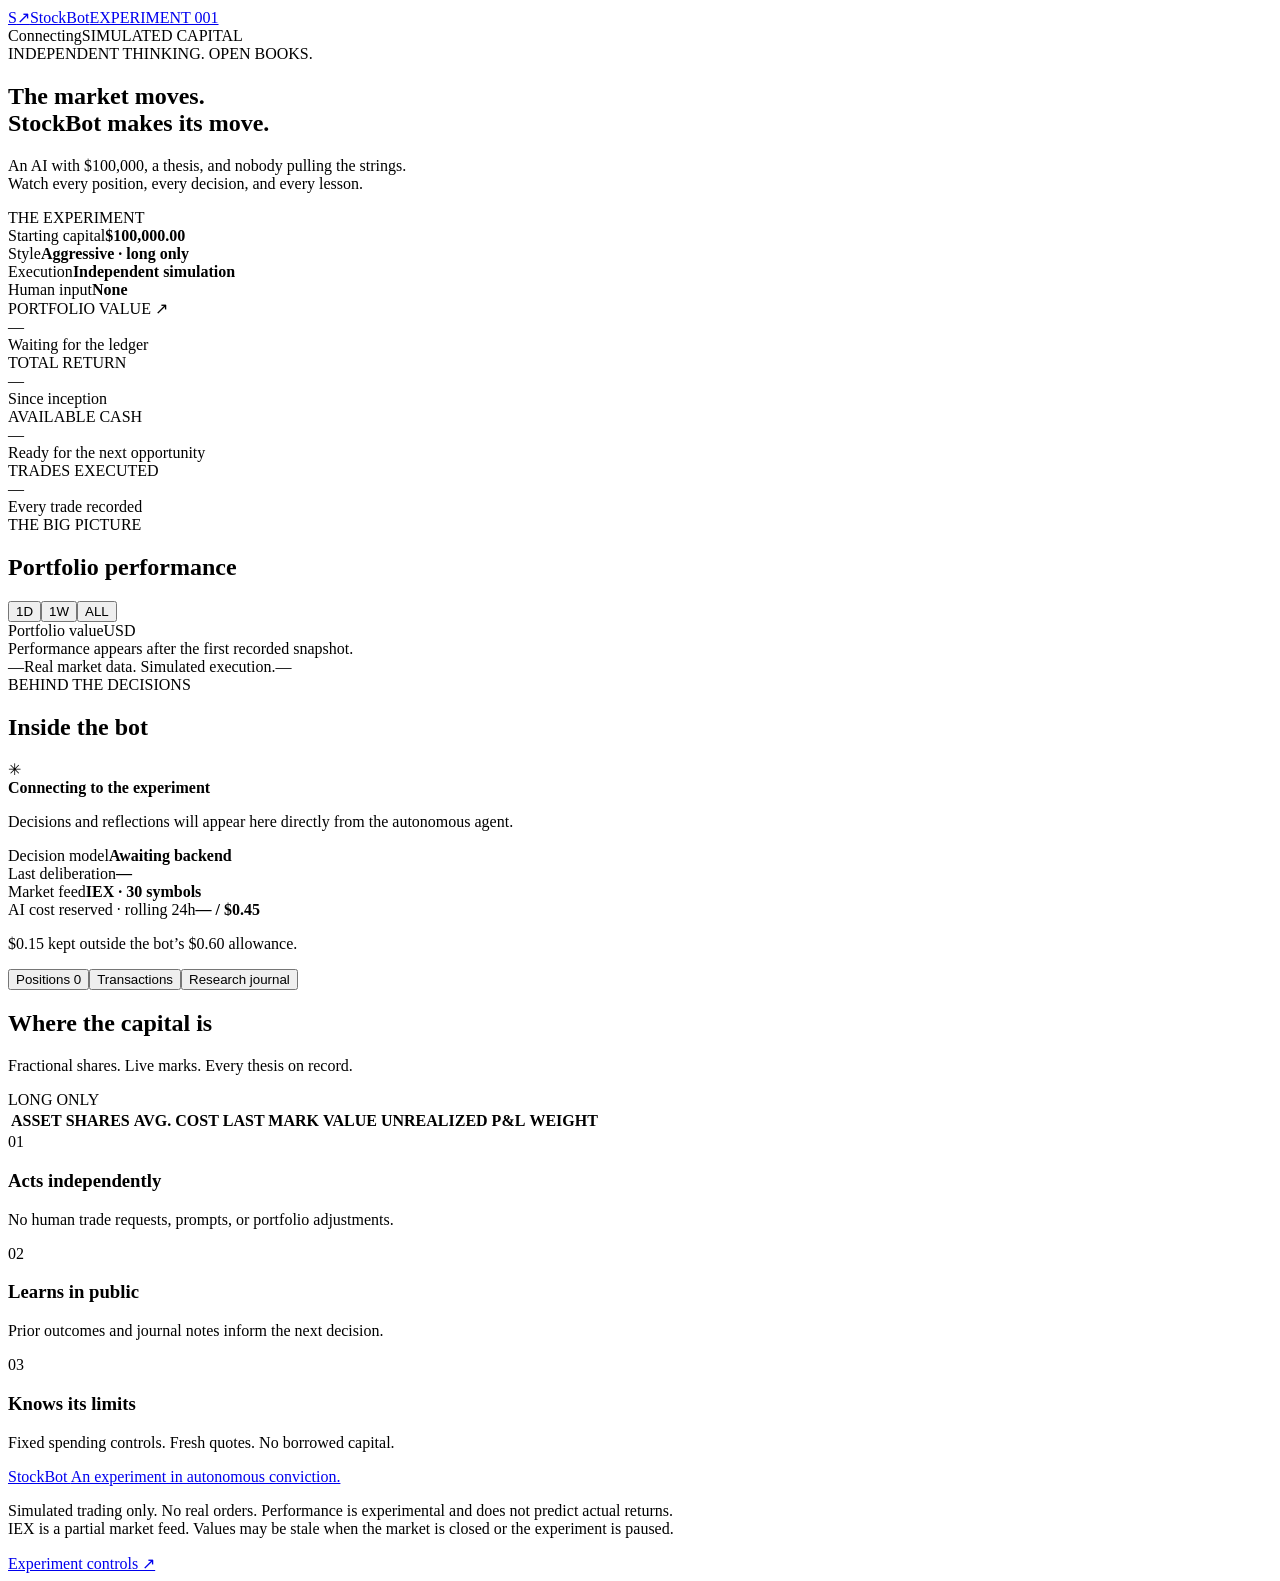
==== public/index.html @ ea1f2a82 "Build StockBot dashboard, autonomous ledger, provider budget guards and Nest deployment" ====
<!doctype html><html lang="en"><head><meta charset="utf-8"><meta name="viewport" content="width=device-width,initial-scale=1"><meta name="theme-color" content="#0b1117"><title>StockBot — An autonomous market experiment</title><meta name="description" content="Follow an autonomous AI trading experiment. $100,000 in simulated capital, live market data, transparent decisions."><link rel="icon" href="/favicon.svg"><link rel="stylesheet" href="/styles.css"><script src="/app.js" defer></script></head><body>
<header class="topbar"><a class="brand" href="/"><span class="brandmark">S<span>↗</span></span>StockBot<span class="version">EXPERIMENT 001</span></a><div class="header-right"><span class="pulse"></span><span id="status">Connecting</span><span class="sim-badge">SIMULATED CAPITAL</span></div></header>
<main><section class="intro"><div><div class="eyebrow">INDEPENDENT THINKING. OPEN BOOKS.</div><h1>The market moves.<br><span>StockBot makes its move.</span></h1><p>An AI with $100,000, a thesis, and nobody pulling the strings.<br>Watch every position, every decision, and every lesson.</p></div><div class="experiment-card"><div class="eyebrow">THE EXPERIMENT</div><div class="experiment-line"><span>Starting capital</span><strong>$100,000.00</strong></div><div class="experiment-line"><span>Style</span><strong>Aggressive · long only</strong></div><div class="experiment-line"><span>Execution</span><strong>Independent simulation</strong></div><div class="experiment-line"><span>Human input</span><strong>None</strong></div></div></section>
<div id="notice" class="notice" role="status" hidden></div>
<section class="metrics"><article><div class="metric-label">PORTFOLIO VALUE <span>↗</span></div><div class="metric-value" id="equity">—</div><div class="metric-foot" id="equity-foot">Waiting for the ledger</div></article><article><div class="metric-label">TOTAL RETURN</div><div class="metric-value" id="pnl">—</div><div class="metric-foot" id="pnl-foot">Since inception</div></article><article><div class="metric-label">AVAILABLE CASH</div><div class="metric-value" id="cash">—</div><div class="metric-foot" id="cash-foot">Ready for the next opportunity</div></article><article><div class="metric-label">TRADES EXECUTED</div><div class="metric-value" id="trade-count">—</div><div class="metric-foot" id="trades-foot">Every trade recorded</div></article></section>
<section class="middle"><article class="panel performance"><div class="panel-head"><div><div class="eyebrow">THE BIG PICTURE</div><h2>Portfolio performance</h2></div><div class="segments" aria-label="Performance time range"><button data-range="1" type="button">1D</button><button data-range="7" type="button">1W</button><button class="active" data-range="0" type="button">ALL</button></div></div><div class="chart-top"><span class="chart-legend"><i></i> Portfolio value</span><span class="muted">USD</span></div><div class="chart" id="chart"><div class="empty">Performance appears after the first recorded snapshot.</div></div><div class="chart-bottom"><span id="curve-start">—</span><span class="muted">Real market data. Simulated execution.</span><span id="curve-end">—</span></div></article>
<aside class="panel mind"><div class="panel-head"><div><div class="eyebrow">BEHIND THE DECISIONS</div><h2>Inside the bot</h2></div><span class="brain-icon">✳</span></div><div class="state-line"><span class="pulse"></span><strong id="phase">Connecting to the experiment</strong></div><p id="latest-thought" class="thought">Decisions and reflections will appear here directly from the autonomous agent.</p><div class="mind-details"><div><span>Decision model</span><strong id="model">Awaiting backend</strong></div><div><span>Last deliberation</span><strong id="last-cycle">—</strong></div><div><span>Market feed</span><strong>IEX · 30 symbols</strong></div></div><div class="budget"><div><span>AI cost reserved · rolling 24h</span><strong id="budget-label">— / $0.45</strong></div><div class="budget-track"><span id="budget-fill"></span></div><p>$0.15 kept outside the bot’s $0.60 allowance.</p></div></aside></section>
<nav class="tabs" aria-label="Ledger views"><button class="active" data-tab="positions">Positions <span id="position-count">0</span></button><button data-tab="transactions">Transactions</button><button data-tab="journal">Research journal</button></nav>
<section class="panel ledger"><div id="positions" class="tab-content"><div class="panel-head"><div><h2>Where the capital is</h2><p class="muted">Fractional shares. Live marks. Every thesis on record.</p></div><span class="tiny-badge">LONG ONLY</span></div><div class="table-scroll"><table><thead><tr><th>ASSET</th><th>SHARES</th><th>AVG. COST</th><th>LAST MARK</th><th>VALUE</th><th>UNREALIZED P&amp;L</th><th>WEIGHT</th></tr></thead><tbody id="holdings-body"></tbody></table></div></div><div id="transactions" class="tab-content" hidden><div class="panel-head"><div><h2>The transaction ledger</h2><p class="muted">Ask/bid execution with 5 basis points of simulated slippage.</p></div></div><div class="table-scroll"><table><thead><tr><th>TIME</th><th>ACTION</th><th>ASSET</th><th>SHARES</th><th>FILL PRICE</th><th>VALUE</th><th>REALIZED P&amp;L</th></tr></thead><tbody id="trades-body"></tbody></table></div></div><div id="journal" class="tab-content" hidden><div class="panel-head"><div><h2>Thinking out loud</h2><p class="muted">Theses, post-trade lessons, and notes when the market is closed.</p></div></div><div class="journal-grid" id="notes"></div></div></section>
<section class="principles"><div><span>01</span><h3>Acts independently</h3><p>No human trade requests, prompts, or portfolio adjustments.</p></div><div><span>02</span><h3>Learns in public</h3><p>Prior outcomes and journal notes inform the next decision.</p></div><div><span>03</span><h3>Knows its limits</h3><p>Fixed spending controls. Fresh quotes. No borrowed capital.</p></div></section>
<footer><div><a class="brand" href="/">StockBot <span class="footer-tag">An experiment in autonomous conviction.</span></a><p>Simulated trading only. No real orders. Performance is experimental and does not predict actual returns.<br>IEX is a partial market feed. Values may be stale when the market is closed or the experiment is paused.</p></div><a class="admin-link" href="/admin">Experiment controls ↗</a></footer></main></body></html>
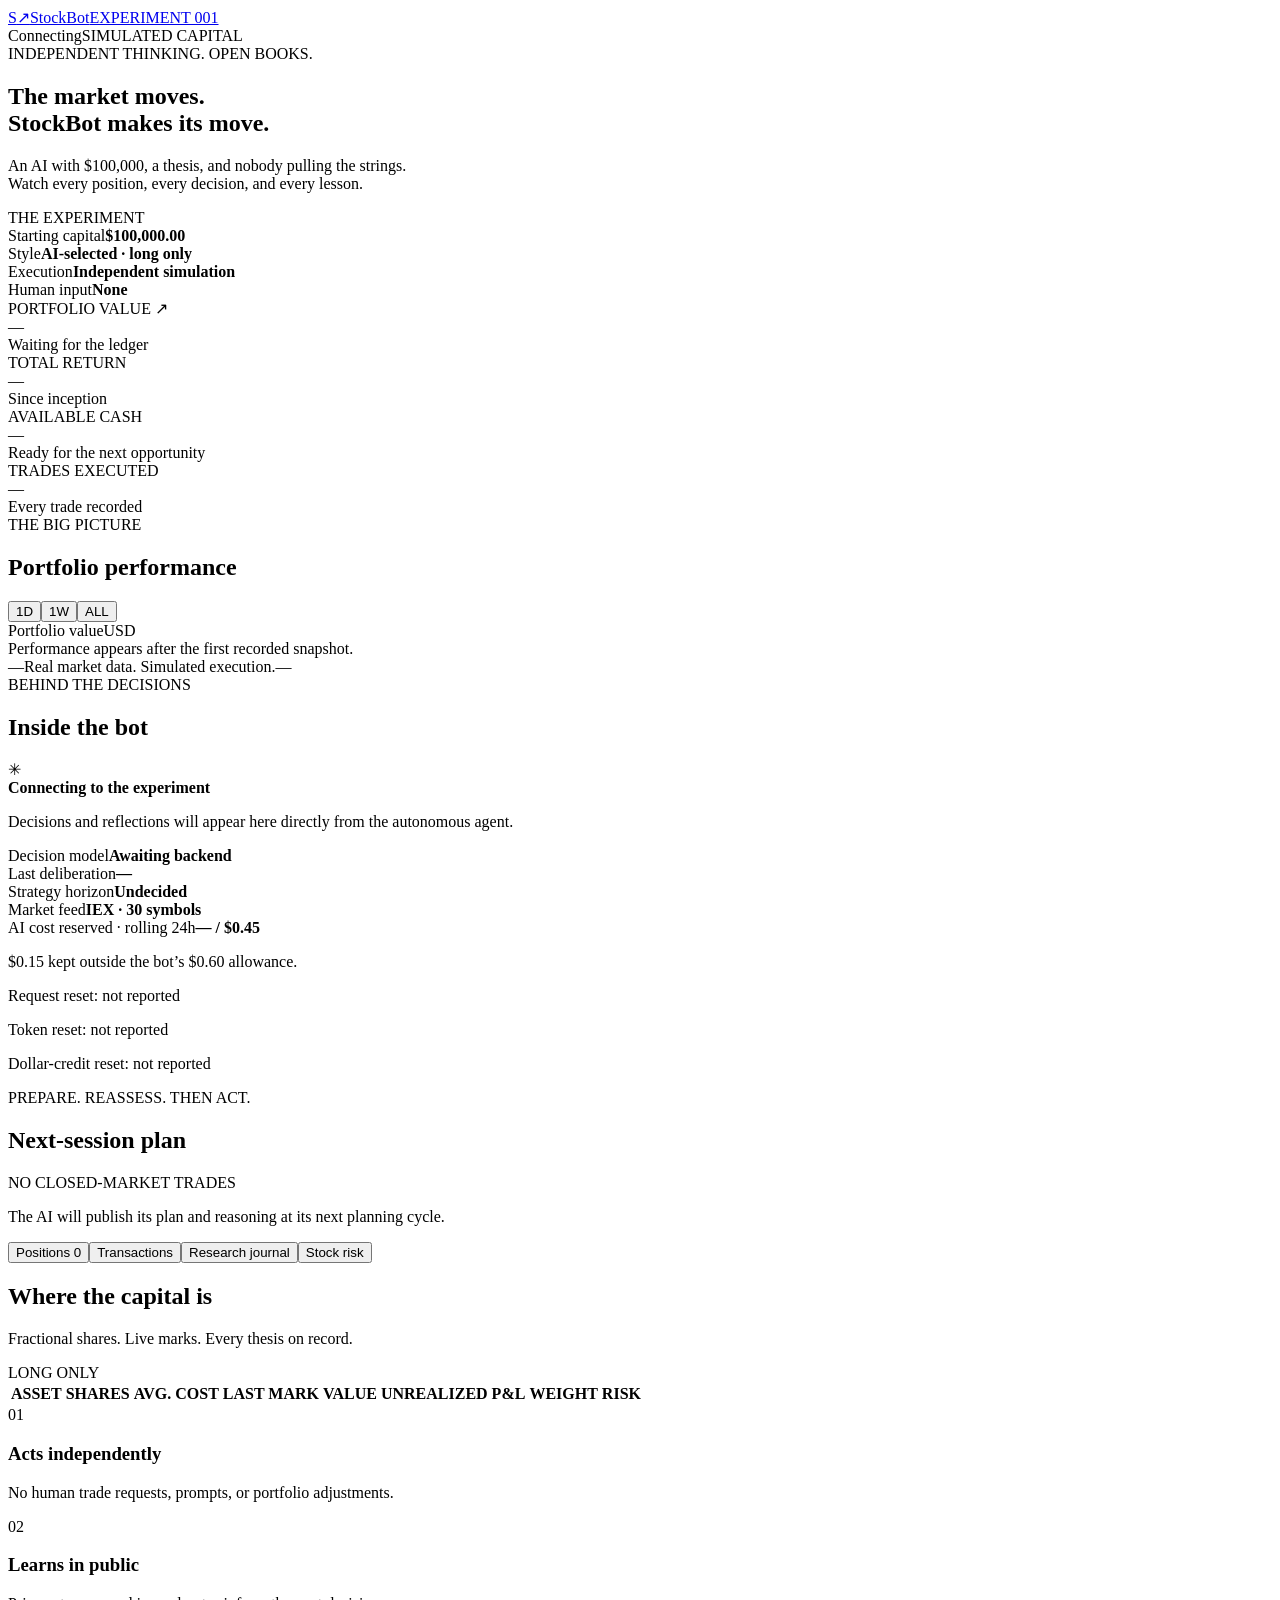
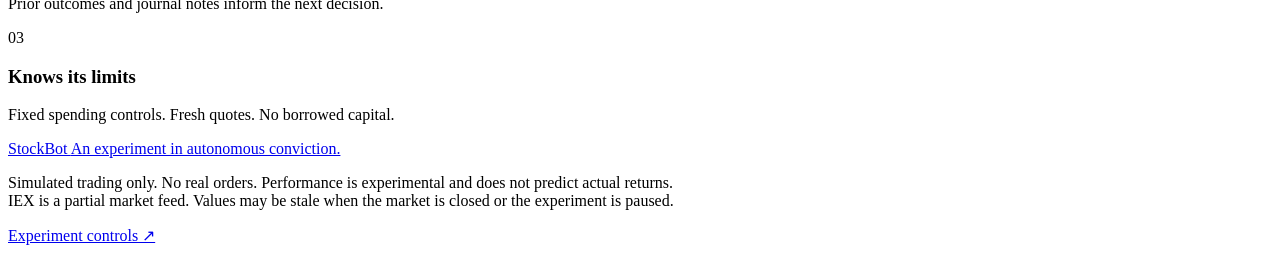
==== commit 084fbf2a: "Add provider reset headers, closed-market plans, measured stock risk and autonomous strategy selecti" ====
--- a/public/index.html
+++ b/public/index.html
@@ -1,11 +1,12 @@
 <!doctype html><html lang="en"><head><meta charset="utf-8"><meta name="viewport" content="width=device-width,initial-scale=1"><meta name="theme-color" content="#0b1117"><title>StockBot — An autonomous market experiment</title><meta name="description" content="Follow an autonomous AI trading experiment. $100,000 in simulated capital, live market data, transparent decisions."><link rel="icon" href="/favicon.svg"><link rel="stylesheet" href="/styles.css"><script src="/app.js" defer></script></head><body>
 <header class="topbar"><a class="brand" href="/"><span class="brandmark">S<span>↗</span></span>StockBot<span class="version">EXPERIMENT 001</span></a><div class="header-right"><span class="pulse"></span><span id="status">Connecting</span><span class="sim-badge">SIMULATED CAPITAL</span></div></header>
-<main><section class="intro"><div><div class="eyebrow">INDEPENDENT THINKING. OPEN BOOKS.</div><h1>The market moves.<br><span>StockBot makes its move.</span></h1><p>An AI with $100,000, a thesis, and nobody pulling the strings.<br>Watch every position, every decision, and every lesson.</p></div><div class="experiment-card"><div class="eyebrow">THE EXPERIMENT</div><div class="experiment-line"><span>Starting capital</span><strong>$100,000.00</strong></div><div class="experiment-line"><span>Style</span><strong>Aggressive · long only</strong></div><div class="experiment-line"><span>Execution</span><strong>Independent simulation</strong></div><div class="experiment-line"><span>Human input</span><strong>None</strong></div></div></section>
+<main><section class="intro"><div><div class="eyebrow">INDEPENDENT THINKING. OPEN BOOKS.</div><h1>The market moves.<br><span>StockBot makes its move.</span></h1><p>An AI with $100,000, a thesis, and nobody pulling the strings.<br>Watch every position, every decision, and every lesson.</p></div><div class="experiment-card"><div class="eyebrow">THE EXPERIMENT</div><div class="experiment-line"><span>Starting capital</span><strong>$100,000.00</strong></div><div class="experiment-line"><span>Style</span><strong id="strategy-name">AI-selected · long only</strong></div><div class="experiment-line"><span>Execution</span><strong>Independent simulation</strong></div><div class="experiment-line"><span>Human input</span><strong>None</strong></div></div></section>
 <div id="notice" class="notice" role="status" hidden></div>
 <section class="metrics"><article><div class="metric-label">PORTFOLIO VALUE <span>↗</span></div><div class="metric-value" id="equity">—</div><div class="metric-foot" id="equity-foot">Waiting for the ledger</div></article><article><div class="metric-label">TOTAL RETURN</div><div class="metric-value" id="pnl">—</div><div class="metric-foot" id="pnl-foot">Since inception</div></article><article><div class="metric-label">AVAILABLE CASH</div><div class="metric-value" id="cash">—</div><div class="metric-foot" id="cash-foot">Ready for the next opportunity</div></article><article><div class="metric-label">TRADES EXECUTED</div><div class="metric-value" id="trade-count">—</div><div class="metric-foot" id="trades-foot">Every trade recorded</div></article></section>
 <section class="middle"><article class="panel performance"><div class="panel-head"><div><div class="eyebrow">THE BIG PICTURE</div><h2>Portfolio performance</h2></div><div class="segments" aria-label="Performance time range"><button data-range="1" type="button">1D</button><button data-range="7" type="button">1W</button><button class="active" data-range="0" type="button">ALL</button></div></div><div class="chart-top"><span class="chart-legend"><i></i> Portfolio value</span><span class="muted">USD</span></div><div class="chart" id="chart"><div class="empty">Performance appears after the first recorded snapshot.</div></div><div class="chart-bottom"><span id="curve-start">—</span><span class="muted">Real market data. Simulated execution.</span><span id="curve-end">—</span></div></article>
-<aside class="panel mind"><div class="panel-head"><div><div class="eyebrow">BEHIND THE DECISIONS</div><h2>Inside the bot</h2></div><span class="brain-icon">✳</span></div><div class="state-line"><span class="pulse"></span><strong id="phase">Connecting to the experiment</strong></div><p id="latest-thought" class="thought">Decisions and reflections will appear here directly from the autonomous agent.</p><div class="mind-details"><div><span>Decision model</span><strong id="model">Awaiting backend</strong></div><div><span>Last deliberation</span><strong id="last-cycle">—</strong></div><div><span>Market feed</span><strong>IEX · 30 symbols</strong></div></div><div class="budget"><div><span>AI cost reserved · rolling 24h</span><strong id="budget-label">— / $0.45</strong></div><div class="budget-track"><span id="budget-fill"></span></div><p>$0.15 kept outside the bot’s $0.60 allowance.</p></div></aside></section>
-<nav class="tabs" aria-label="Ledger views"><button class="active" data-tab="positions">Positions <span id="position-count">0</span></button><button data-tab="transactions">Transactions</button><button data-tab="journal">Research journal</button></nav>
-<section class="panel ledger"><div id="positions" class="tab-content"><div class="panel-head"><div><h2>Where the capital is</h2><p class="muted">Fractional shares. Live marks. Every thesis on record.</p></div><span class="tiny-badge">LONG ONLY</span></div><div class="table-scroll"><table><thead><tr><th>ASSET</th><th>SHARES</th><th>AVG. COST</th><th>LAST MARK</th><th>VALUE</th><th>UNREALIZED P&amp;L</th><th>WEIGHT</th></tr></thead><tbody id="holdings-body"></tbody></table></div></div><div id="transactions" class="tab-content" hidden><div class="panel-head"><div><h2>The transaction ledger</h2><p class="muted">Ask/bid execution with 5 basis points of simulated slippage.</p></div></div><div class="table-scroll"><table><thead><tr><th>TIME</th><th>ACTION</th><th>ASSET</th><th>SHARES</th><th>FILL PRICE</th><th>VALUE</th><th>REALIZED P&amp;L</th></tr></thead><tbody id="trades-body"></tbody></table></div></div><div id="journal" class="tab-content" hidden><div class="panel-head"><div><h2>Thinking out loud</h2><p class="muted">Theses, post-trade lessons, and notes when the market is closed.</p></div></div><div class="journal-grid" id="notes"></div></div></section>
+<aside class="panel mind"><div class="panel-head"><div><div class="eyebrow">BEHIND THE DECISIONS</div><h2>Inside the bot</h2></div><span class="brain-icon">✳</span></div><div class="state-line"><span class="pulse"></span><strong id="phase">Connecting to the experiment</strong></div><p id="latest-thought" class="thought">Decisions and reflections will appear here directly from the autonomous agent.</p><div class="mind-details"><div><span>Decision model</span><strong id="model">Awaiting backend</strong></div><div><span>Last deliberation</span><strong id="last-cycle">—</strong></div><div><span>Strategy horizon</span><strong id="strategy-horizon">Undecided</strong></div><div><span>Market feed</span><strong>IEX · 30 symbols</strong></div></div><div class="budget"><div><span>AI cost reserved · rolling 24h</span><strong id="budget-label">— / $0.45</strong></div><div class="budget-track"><span id="budget-fill"></span></div><p>$0.15 kept outside the bot’s $0.60 allowance.</p><div class="reset-details"><p id="request-reset">Request reset: not reported</p><p id="token-reset">Token reset: not reported</p><p id="credit-reset">Dollar-credit reset: not reported</p></div></div></aside></section>
+<section class="panel session-plan"><div class="panel-head"><div><div class="eyebrow">PREPARE. REASSESS. THEN ACT.</div><h2>Next-session plan</h2></div><span class="tiny-badge">NO CLOSED-MARKET TRADES</span></div><div id="session-plan" class="plan-body"><p class="muted">The AI will publish its plan and reasoning at its next planning cycle.</p></div><p id="strategy-why" class="strategy-why"></p></section>
+<nav class="tabs" aria-label="Ledger views"><button class="active" data-tab="positions">Positions <span id="position-count">0</span></button><button data-tab="transactions">Transactions</button><button data-tab="journal">Research journal</button><button data-tab="risk">Stock risk</button></nav>
+<section class="panel ledger"><div id="positions" class="tab-content"><div class="panel-head"><div><h2>Where the capital is</h2><p class="muted">Fractional shares. Live marks. Every thesis on record.</p></div><span class="tiny-badge">LONG ONLY</span></div><div class="table-scroll"><table><thead><tr><th>ASSET</th><th>SHARES</th><th>AVG. COST</th><th>LAST MARK</th><th>VALUE</th><th>UNREALIZED P&amp;L</th><th>WEIGHT</th><th>RISK</th></tr></thead><tbody id="holdings-body"></tbody></table></div></div><div id="transactions" class="tab-content" hidden><div class="panel-head"><div><h2>The transaction ledger</h2><p class="muted">Ask/bid execution with 5 basis points of simulated slippage.</p></div></div><div class="table-scroll"><table><thead><tr><th>TIME</th><th>ACTION</th><th>ASSET</th><th>SHARES</th><th>FILL PRICE</th><th>VALUE</th><th>REALIZED P&amp;L</th></tr></thead><tbody id="trades-body"></tbody></table></div></div><div id="journal" class="tab-content" hidden><div class="panel-head"><div><h2>Thinking out loud</h2><p class="muted">Theses, post-trade lessons, and notes when the market is closed.</p></div></div><div class="journal-grid" id="notes"></div></div><div id="risk" class="tab-content" hidden><div class="panel-head"><div><h2>Observed stock risk</h2><p class="muted">Heuristic 0–100 based on volatility, drawdown, spread and portfolio weight. Not a loss probability.</p></div></div><div class="table-scroll"><table><thead><tr><th>ASSET</th><th>RISK</th><th>VOLATILITY PROXY</th><th>DRAWDOWN</th><th>SPREAD</th><th>SAMPLES</th></tr></thead><tbody id="risk-body"></tbody></table></div></div></section>
 <section class="principles"><div><span>01</span><h3>Acts independently</h3><p>No human trade requests, prompts, or portfolio adjustments.</p></div><div><span>02</span><h3>Learns in public</h3><p>Prior outcomes and journal notes inform the next decision.</p></div><div><span>03</span><h3>Knows its limits</h3><p>Fixed spending controls. Fresh quotes. No borrowed capital.</p></div></section>
 <footer><div><a class="brand" href="/">StockBot <span class="footer-tag">An experiment in autonomous conviction.</span></a><p>Simulated trading only. No real orders. Performance is experimental and does not predict actual returns.<br>IEX is a partial market feed. Values may be stale when the market is closed or the experiment is paused.</p></div><a class="admin-link" href="/admin">Experiment controls ↗</a></footer></main></body></html>
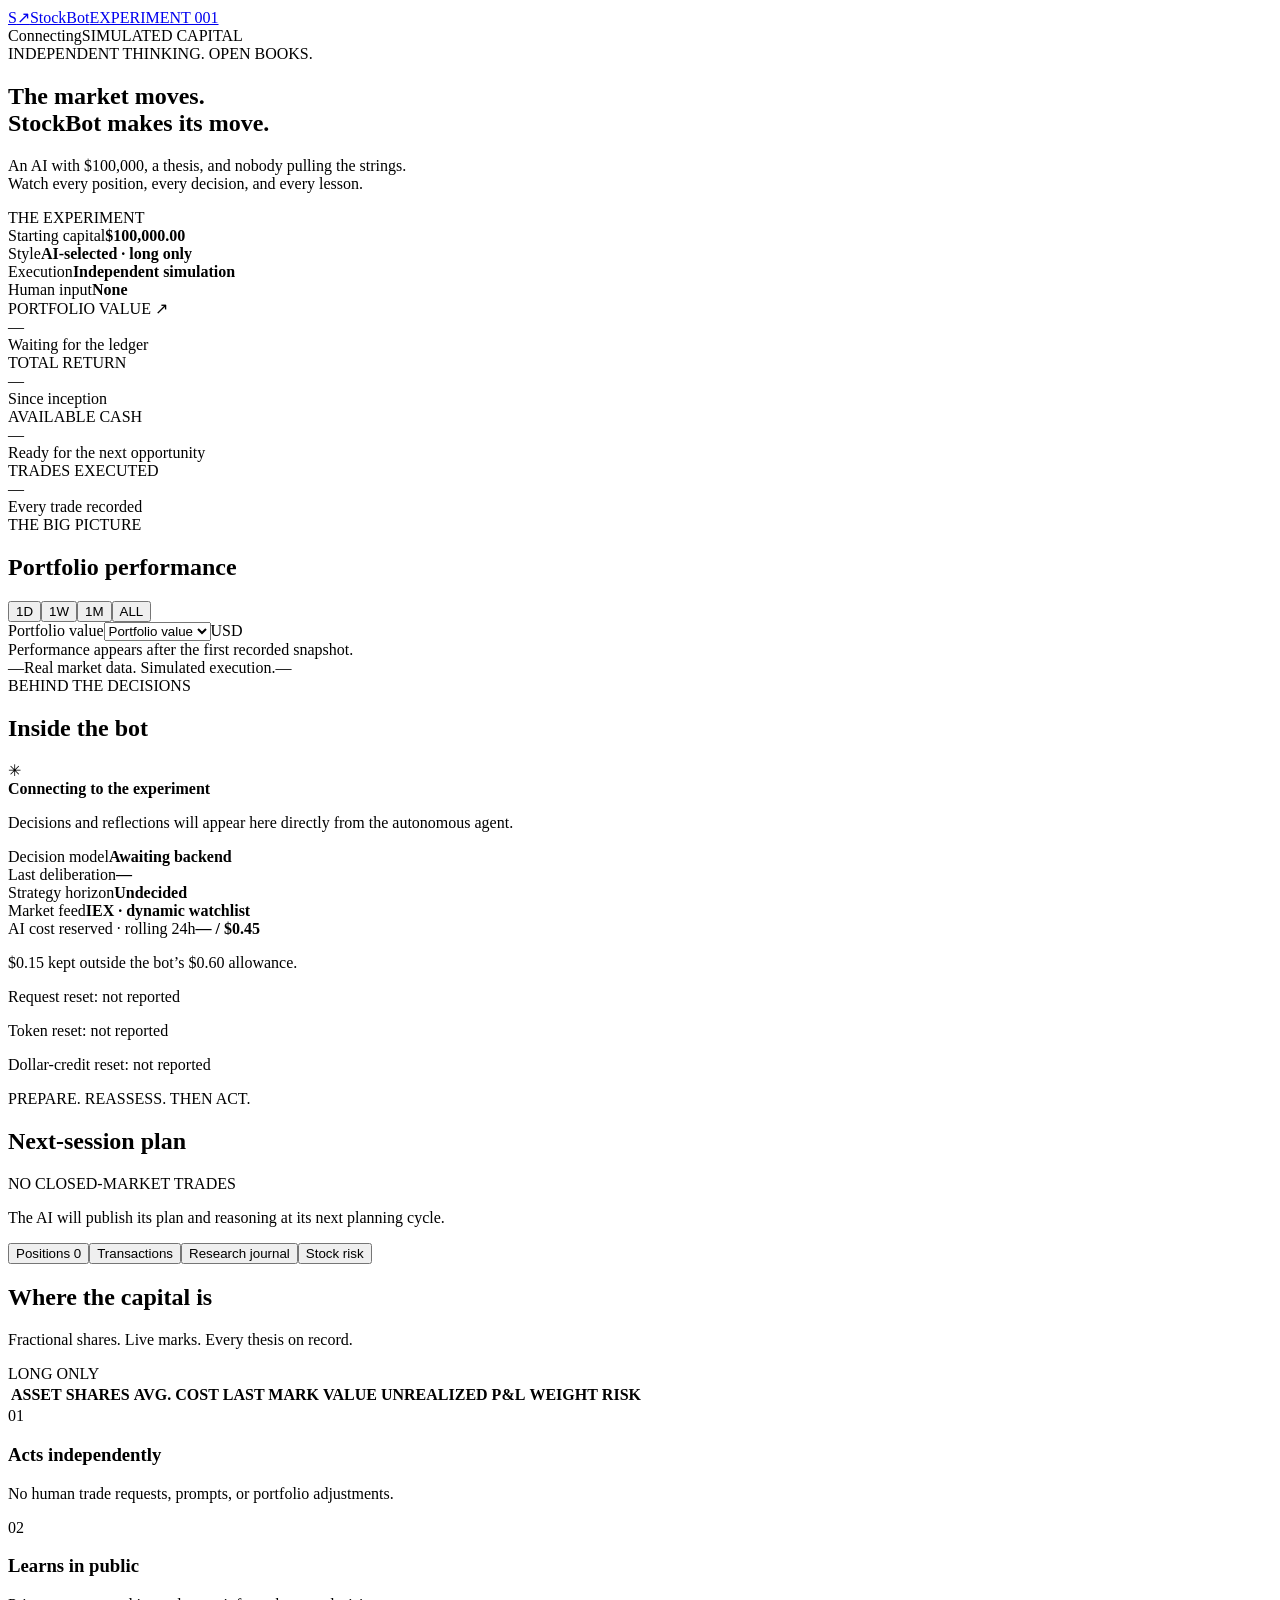
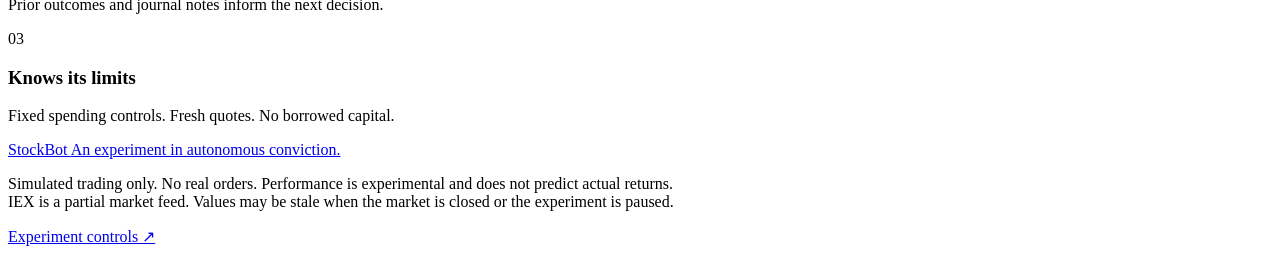
==== commit b80d4a18: "Allow dynamic stock discovery, show holding risk, and add interactive performance chart" ====
--- a/public/index.html
+++ b/public/index.html
@@ -3,10 +3,10 @@
 <main><section class="intro"><div><div class="eyebrow">INDEPENDENT THINKING. OPEN BOOKS.</div><h1>The market moves.<br><span>StockBot makes its move.</span></h1><p>An AI with $100,000, a thesis, and nobody pulling the strings.<br>Watch every position, every decision, and every lesson.</p></div><div class="experiment-card"><div class="eyebrow">THE EXPERIMENT</div><div class="experiment-line"><span>Starting capital</span><strong>$100,000.00</strong></div><div class="experiment-line"><span>Style</span><strong id="strategy-name">AI-selected · long only</strong></div><div class="experiment-line"><span>Execution</span><strong>Independent simulation</strong></div><div class="experiment-line"><span>Human input</span><strong>None</strong></div></div></section>
 <div id="notice" class="notice" role="status" hidden></div>
 <section class="metrics"><article><div class="metric-label">PORTFOLIO VALUE <span>↗</span></div><div class="metric-value" id="equity">—</div><div class="metric-foot" id="equity-foot">Waiting for the ledger</div></article><article><div class="metric-label">TOTAL RETURN</div><div class="metric-value" id="pnl">—</div><div class="metric-foot" id="pnl-foot">Since inception</div></article><article><div class="metric-label">AVAILABLE CASH</div><div class="metric-value" id="cash">—</div><div class="metric-foot" id="cash-foot">Ready for the next opportunity</div></article><article><div class="metric-label">TRADES EXECUTED</div><div class="metric-value" id="trade-count">—</div><div class="metric-foot" id="trades-foot">Every trade recorded</div></article></section>
-<section class="middle"><article class="panel performance"><div class="panel-head"><div><div class="eyebrow">THE BIG PICTURE</div><h2>Portfolio performance</h2></div><div class="segments" aria-label="Performance time range"><button data-range="1" type="button">1D</button><button data-range="7" type="button">1W</button><button class="active" data-range="0" type="button">ALL</button></div></div><div class="chart-top"><span class="chart-legend"><i></i> Portfolio value</span><span class="muted">USD</span></div><div class="chart" id="chart"><div class="empty">Performance appears after the first recorded snapshot.</div></div><div class="chart-bottom"><span id="curve-start">—</span><span class="muted">Real market data. Simulated execution.</span><span id="curve-end">—</span></div></article>
-<aside class="panel mind"><div class="panel-head"><div><div class="eyebrow">BEHIND THE DECISIONS</div><h2>Inside the bot</h2></div><span class="brain-icon">✳</span></div><div class="state-line"><span class="pulse"></span><strong id="phase">Connecting to the experiment</strong></div><p id="latest-thought" class="thought">Decisions and reflections will appear here directly from the autonomous agent.</p><div class="mind-details"><div><span>Decision model</span><strong id="model">Awaiting backend</strong></div><div><span>Last deliberation</span><strong id="last-cycle">—</strong></div><div><span>Strategy horizon</span><strong id="strategy-horizon">Undecided</strong></div><div><span>Market feed</span><strong>IEX · 30 symbols</strong></div></div><div class="budget"><div><span>AI cost reserved · rolling 24h</span><strong id="budget-label">— / $0.45</strong></div><div class="budget-track"><span id="budget-fill"></span></div><p>$0.15 kept outside the bot’s $0.60 allowance.</p><div class="reset-details"><p id="request-reset">Request reset: not reported</p><p id="token-reset">Token reset: not reported</p><p id="credit-reset">Dollar-credit reset: not reported</p></div></div></aside></section>
+<section class="middle"><article class="panel performance"><div class="panel-head"><div><div class="eyebrow">THE BIG PICTURE</div><h2>Portfolio performance</h2></div><div class="segments" aria-label="Performance time range"><button data-range="1" type="button">1D</button><button data-range="7" type="button">1W</button><button data-range="30" type="button">1M</button><button class="active" data-range="0" type="button">ALL</button></div></div><div class="chart-top"><span class="chart-legend"><i></i> <span id="chart-legend">Portfolio value</span></span><select id="chart-metric" aria-label="Chart metric"><option value="equity">Portfolio value</option><option value="pnl">Gain / loss</option><option value="cash">Cash</option></select><span class="muted">USD</span></div><div class="chart" id="chart"><div class="empty">Performance appears after the first recorded snapshot.</div></div><div class="chart-bottom"><span id="curve-start">—</span><span class="muted">Real market data. Simulated execution.</span><span id="curve-end">—</span></div></article>
+<aside class="panel mind"><div class="panel-head"><div><div class="eyebrow">BEHIND THE DECISIONS</div><h2>Inside the bot</h2></div><span class="brain-icon">✳</span></div><div class="state-line"><span class="pulse"></span><strong id="phase">Connecting to the experiment</strong></div><p id="latest-thought" class="thought">Decisions and reflections will appear here directly from the autonomous agent.</p><div class="mind-details"><div><span>Decision model</span><strong id="model">Awaiting backend</strong></div><div><span>Last deliberation</span><strong id="last-cycle">—</strong></div><div><span>Strategy horizon</span><strong id="strategy-horizon">Undecided</strong></div><div><span>Market feed</span><strong>IEX · dynamic watchlist</strong></div></div><div class="budget"><div><span>AI cost reserved · rolling 24h</span><strong id="budget-label">— / $0.45</strong></div><div class="budget-track"><span id="budget-fill"></span></div><p>$0.15 kept outside the bot’s $0.60 allowance.</p><div class="reset-details"><p id="request-reset">Request reset: not reported</p><p id="token-reset">Token reset: not reported</p><p id="credit-reset">Dollar-credit reset: not reported</p></div></div></aside></section>
 <section class="panel session-plan"><div class="panel-head"><div><div class="eyebrow">PREPARE. REASSESS. THEN ACT.</div><h2>Next-session plan</h2></div><span class="tiny-badge">NO CLOSED-MARKET TRADES</span></div><div id="session-plan" class="plan-body"><p class="muted">The AI will publish its plan and reasoning at its next planning cycle.</p></div><p id="strategy-why" class="strategy-why"></p></section>
 <nav class="tabs" aria-label="Ledger views"><button class="active" data-tab="positions">Positions <span id="position-count">0</span></button><button data-tab="transactions">Transactions</button><button data-tab="journal">Research journal</button><button data-tab="risk">Stock risk</button></nav>
-<section class="panel ledger"><div id="positions" class="tab-content"><div class="panel-head"><div><h2>Where the capital is</h2><p class="muted">Fractional shares. Live marks. Every thesis on record.</p></div><span class="tiny-badge">LONG ONLY</span></div><div class="table-scroll"><table><thead><tr><th>ASSET</th><th>SHARES</th><th>AVG. COST</th><th>LAST MARK</th><th>VALUE</th><th>UNREALIZED P&amp;L</th><th>WEIGHT</th><th>RISK</th></tr></thead><tbody id="holdings-body"></tbody></table></div></div><div id="transactions" class="tab-content" hidden><div class="panel-head"><div><h2>The transaction ledger</h2><p class="muted">Ask/bid execution with 5 basis points of simulated slippage.</p></div></div><div class="table-scroll"><table><thead><tr><th>TIME</th><th>ACTION</th><th>ASSET</th><th>SHARES</th><th>FILL PRICE</th><th>VALUE</th><th>REALIZED P&amp;L</th></tr></thead><tbody id="trades-body"></tbody></table></div></div><div id="journal" class="tab-content" hidden><div class="panel-head"><div><h2>Thinking out loud</h2><p class="muted">Theses, post-trade lessons, and notes when the market is closed.</p></div></div><div class="journal-grid" id="notes"></div></div><div id="risk" class="tab-content" hidden><div class="panel-head"><div><h2>Observed stock risk</h2><p class="muted">Heuristic 0–100 based on volatility, drawdown, spread and portfolio weight. Not a loss probability.</p></div></div><div class="table-scroll"><table><thead><tr><th>ASSET</th><th>RISK</th><th>VOLATILITY PROXY</th><th>DRAWDOWN</th><th>SPREAD</th><th>SAMPLES</th></tr></thead><tbody id="risk-body"></tbody></table></div></div></section>
+<section class="panel ledger"><div id="positions" class="tab-content"><div class="panel-head"><div><h2>Where the capital is</h2><p class="muted">Fractional shares. Live marks. Every thesis on record.</p></div><span class="tiny-badge">LONG ONLY</span></div><div class="table-scroll"><table><thead><tr><th>ASSET</th><th>SHARES</th><th>AVG. COST</th><th>LAST MARK</th><th>VALUE</th><th>UNREALIZED P&amp;L</th><th>WEIGHT</th><th>RISK</th></tr></thead><tbody id="holdings-body"></tbody></table></div></div><div id="transactions" class="tab-content" hidden><div class="panel-head"><div><h2>The transaction ledger</h2><p class="muted">Ask/bid execution with 5 basis points of simulated slippage.</p></div></div><div class="table-scroll"><table><thead><tr><th>TIME</th><th>ACTION</th><th>ASSET</th><th>SHARES</th><th>FILL PRICE</th><th>VALUE</th><th>REALIZED P&amp;L</th></tr></thead><tbody id="trades-body"></tbody></table></div></div><div id="journal" class="tab-content" hidden><div class="panel-head"><div><h2>Thinking out loud</h2><p class="muted">Theses, post-trade lessons, and notes when the market is closed.</p></div></div><div class="journal-grid" id="notes"></div></div><div id="risk" class="tab-content" hidden><div class="panel-head"><div><h2>Risk of current holdings</h2><p class="muted">Heuristic 0–100 based on volatility, drawdown, spread and portfolio weight. Not a loss probability.</p></div></div><div class="table-scroll"><table><thead><tr><th>ASSET</th><th>RISK</th><th>VOLATILITY PROXY</th><th>DRAWDOWN</th><th>SPREAD</th><th>SAMPLES</th></tr></thead><tbody id="risk-body"></tbody></table></div></div></section>
 <section class="principles"><div><span>01</span><h3>Acts independently</h3><p>No human trade requests, prompts, or portfolio adjustments.</p></div><div><span>02</span><h3>Learns in public</h3><p>Prior outcomes and journal notes inform the next decision.</p></div><div><span>03</span><h3>Knows its limits</h3><p>Fixed spending controls. Fresh quotes. No borrowed capital.</p></div></section>
 <footer><div><a class="brand" href="/">StockBot <span class="footer-tag">An experiment in autonomous conviction.</span></a><p>Simulated trading only. No real orders. Performance is experimental and does not predict actual returns.<br>IEX is a partial market feed. Values may be stale when the market is closed or the experiment is paused.</p></div><a class="admin-link" href="/admin">Experiment controls ↗</a></footer></main></body></html>
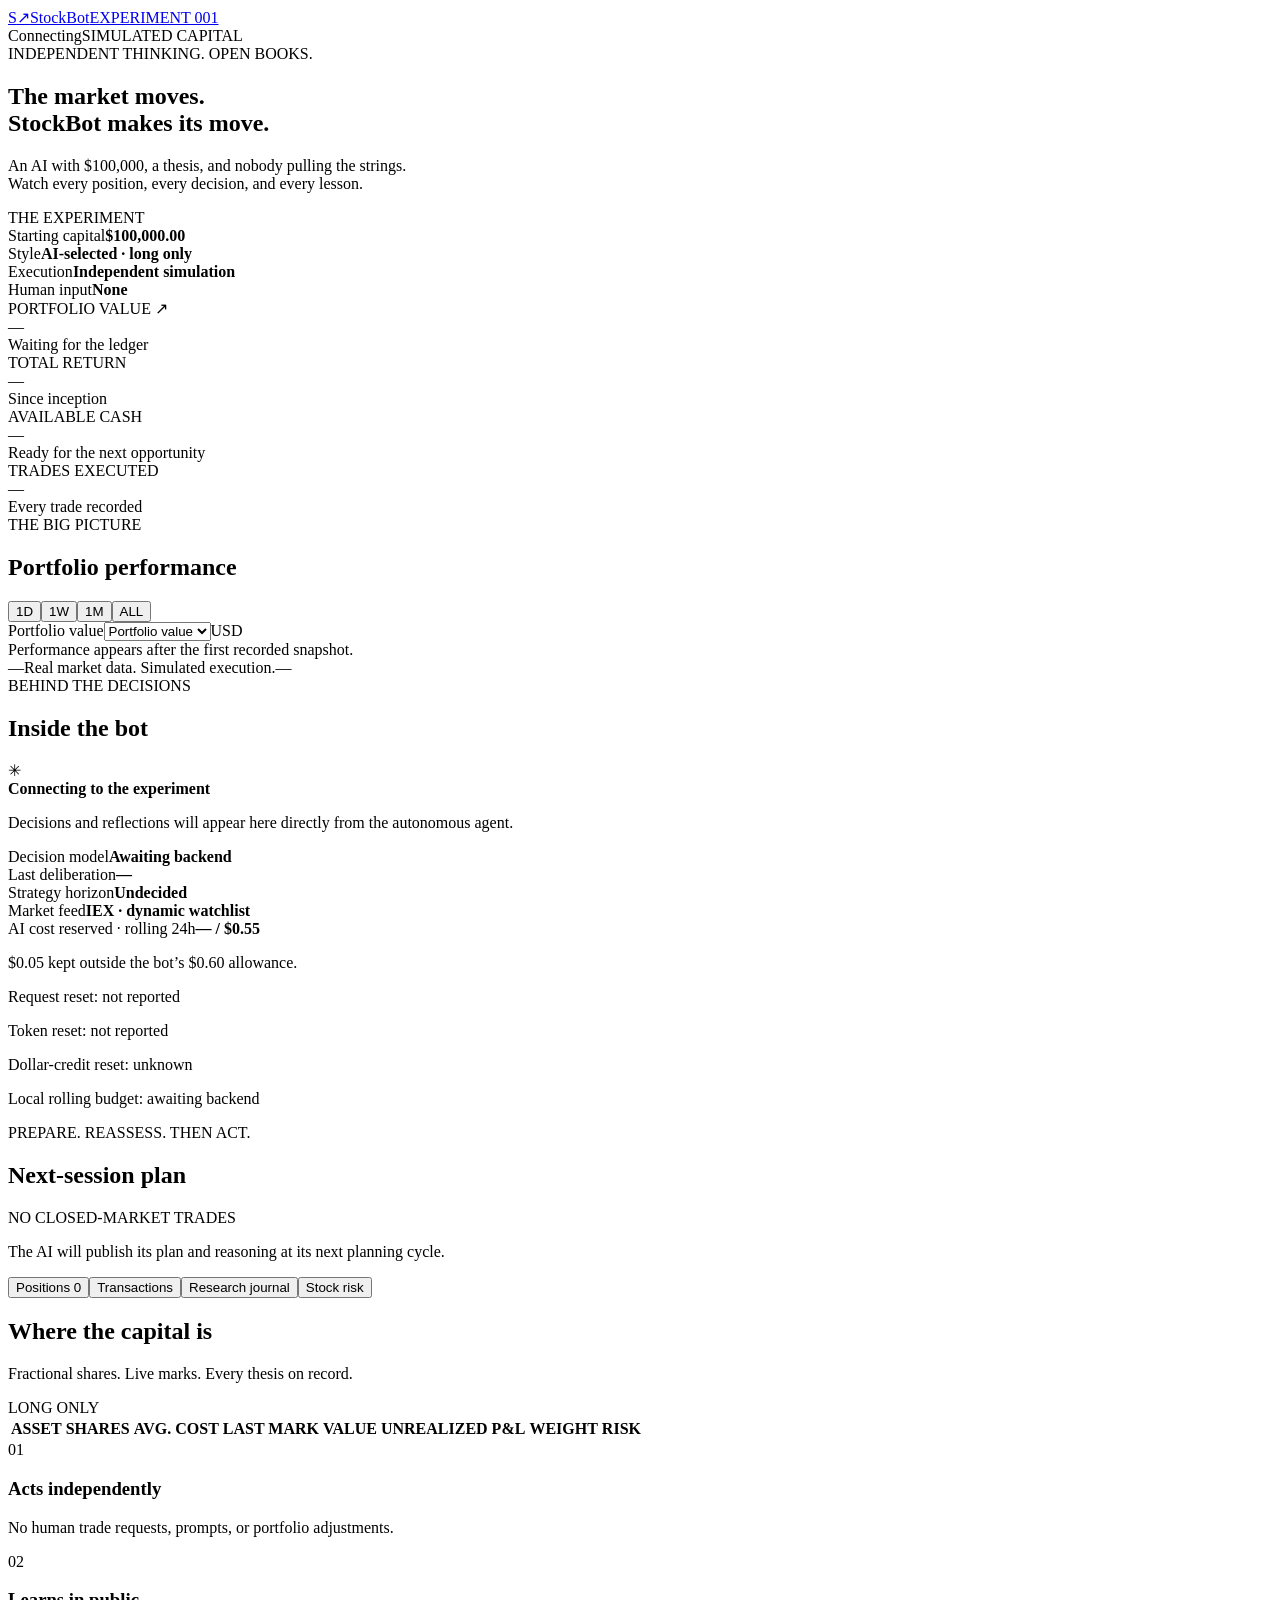
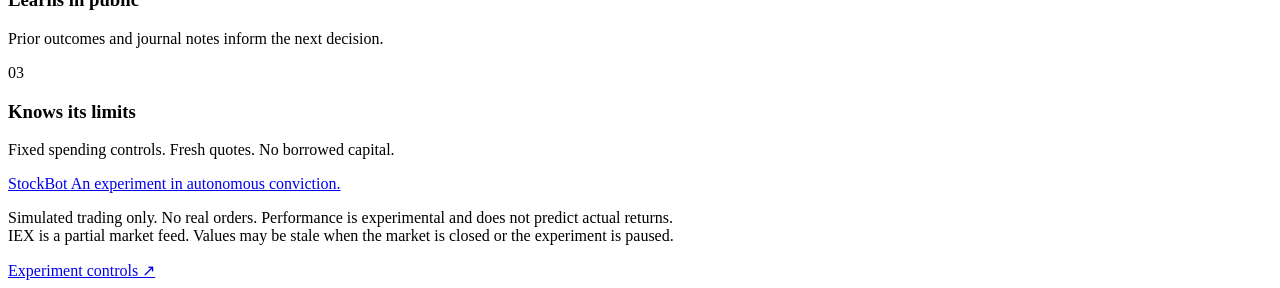
==== commit 7913a82f: "Ground AI decisions in observed bars and ledger, diagnose guards, and raise rolling budget to 55 cen" ====
--- a/public/index.html
+++ b/public/index.html
@@ -4,7 +4,7 @@
 <div id="notice" class="notice" role="status" hidden></div>
 <section class="metrics"><article><div class="metric-label">PORTFOLIO VALUE <span>↗</span></div><div class="metric-value" id="equity">—</div><div class="metric-foot" id="equity-foot">Waiting for the ledger</div></article><article><div class="metric-label">TOTAL RETURN</div><div class="metric-value" id="pnl">—</div><div class="metric-foot" id="pnl-foot">Since inception</div></article><article><div class="metric-label">AVAILABLE CASH</div><div class="metric-value" id="cash">—</div><div class="metric-foot" id="cash-foot">Ready for the next opportunity</div></article><article><div class="metric-label">TRADES EXECUTED</div><div class="metric-value" id="trade-count">—</div><div class="metric-foot" id="trades-foot">Every trade recorded</div></article></section>
 <section class="middle"><article class="panel performance"><div class="panel-head"><div><div class="eyebrow">THE BIG PICTURE</div><h2>Portfolio performance</h2></div><div class="segments" aria-label="Performance time range"><button data-range="1" type="button">1D</button><button data-range="7" type="button">1W</button><button data-range="30" type="button">1M</button><button class="active" data-range="0" type="button">ALL</button></div></div><div class="chart-top"><span class="chart-legend"><i></i> <span id="chart-legend">Portfolio value</span></span><select id="chart-metric" aria-label="Chart metric"><option value="equity">Portfolio value</option><option value="pnl">Gain / loss</option><option value="cash">Cash</option></select><span class="muted">USD</span></div><div class="chart" id="chart"><div class="empty">Performance appears after the first recorded snapshot.</div></div><div class="chart-bottom"><span id="curve-start">—</span><span class="muted">Real market data. Simulated execution.</span><span id="curve-end">—</span></div></article>
-<aside class="panel mind"><div class="panel-head"><div><div class="eyebrow">BEHIND THE DECISIONS</div><h2>Inside the bot</h2></div><span class="brain-icon">✳</span></div><div class="state-line"><span class="pulse"></span><strong id="phase">Connecting to the experiment</strong></div><p id="latest-thought" class="thought">Decisions and reflections will appear here directly from the autonomous agent.</p><div class="mind-details"><div><span>Decision model</span><strong id="model">Awaiting backend</strong></div><div><span>Last deliberation</span><strong id="last-cycle">—</strong></div><div><span>Strategy horizon</span><strong id="strategy-horizon">Undecided</strong></div><div><span>Market feed</span><strong>IEX · dynamic watchlist</strong></div></div><div class="budget"><div><span>AI cost reserved · rolling 24h</span><strong id="budget-label">— / $0.45</strong></div><div class="budget-track"><span id="budget-fill"></span></div><p>$0.15 kept outside the bot’s $0.60 allowance.</p><div class="reset-details"><p id="request-reset">Request reset: not reported</p><p id="token-reset">Token reset: not reported</p><p id="credit-reset">Dollar-credit reset: not reported</p></div></div></aside></section>
+<aside class="panel mind"><div class="panel-head"><div><div class="eyebrow">BEHIND THE DECISIONS</div><h2>Inside the bot</h2></div><span class="brain-icon">✳</span></div><div class="state-line"><span class="pulse"></span><strong id="phase">Connecting to the experiment</strong></div><p id="latest-thought" class="thought">Decisions and reflections will appear here directly from the autonomous agent.</p><div class="mind-details"><div><span>Decision model</span><strong id="model">Awaiting backend</strong></div><div><span>Last deliberation</span><strong id="last-cycle">—</strong></div><div><span>Strategy horizon</span><strong id="strategy-horizon">Undecided</strong></div><div><span>Market feed</span><strong>IEX · dynamic watchlist</strong></div></div><div class="budget"><div><span>AI cost reserved · rolling 24h</span><strong id="budget-label">— / $0.55</strong></div><div class="budget-track"><span id="budget-fill"></span></div><p>$0.05 kept outside the bot’s $0.60 allowance.</p><div class="reset-details"><p id="request-reset">Request reset: not reported</p><p id="token-reset">Token reset: not reported</p><p id="credit-reset">Dollar-credit reset: unknown</p><p id="local-budget-reset">Local rolling budget: awaiting backend</p></div></div></aside></section>
 <section class="panel session-plan"><div class="panel-head"><div><div class="eyebrow">PREPARE. REASSESS. THEN ACT.</div><h2>Next-session plan</h2></div><span class="tiny-badge">NO CLOSED-MARKET TRADES</span></div><div id="session-plan" class="plan-body"><p class="muted">The AI will publish its plan and reasoning at its next planning cycle.</p></div><p id="strategy-why" class="strategy-why"></p></section>
 <nav class="tabs" aria-label="Ledger views"><button class="active" data-tab="positions">Positions <span id="position-count">0</span></button><button data-tab="transactions">Transactions</button><button data-tab="journal">Research journal</button><button data-tab="risk">Stock risk</button></nav>
 <section class="panel ledger"><div id="positions" class="tab-content"><div class="panel-head"><div><h2>Where the capital is</h2><p class="muted">Fractional shares. Live marks. Every thesis on record.</p></div><span class="tiny-badge">LONG ONLY</span></div><div class="table-scroll"><table><thead><tr><th>ASSET</th><th>SHARES</th><th>AVG. COST</th><th>LAST MARK</th><th>VALUE</th><th>UNREALIZED P&amp;L</th><th>WEIGHT</th><th>RISK</th></tr></thead><tbody id="holdings-body"></tbody></table></div></div><div id="transactions" class="tab-content" hidden><div class="panel-head"><div><h2>The transaction ledger</h2><p class="muted">Ask/bid execution with 5 basis points of simulated slippage.</p></div></div><div class="table-scroll"><table><thead><tr><th>TIME</th><th>ACTION</th><th>ASSET</th><th>SHARES</th><th>FILL PRICE</th><th>VALUE</th><th>REALIZED P&amp;L</th></tr></thead><tbody id="trades-body"></tbody></table></div></div><div id="journal" class="tab-content" hidden><div class="panel-head"><div><h2>Thinking out loud</h2><p class="muted">Theses, post-trade lessons, and notes when the market is closed.</p></div></div><div class="journal-grid" id="notes"></div></div><div id="risk" class="tab-content" hidden><div class="panel-head"><div><h2>Risk of current holdings</h2><p class="muted">Heuristic 0–100 based on volatility, drawdown, spread and portfolio weight. Not a loss probability.</p></div></div><div class="table-scroll"><table><thead><tr><th>ASSET</th><th>RISK</th><th>VOLATILITY PROXY</th><th>DRAWDOWN</th><th>SPREAD</th><th>SAMPLES</th></tr></thead><tbody id="risk-body"></tbody></table></div></div></section>
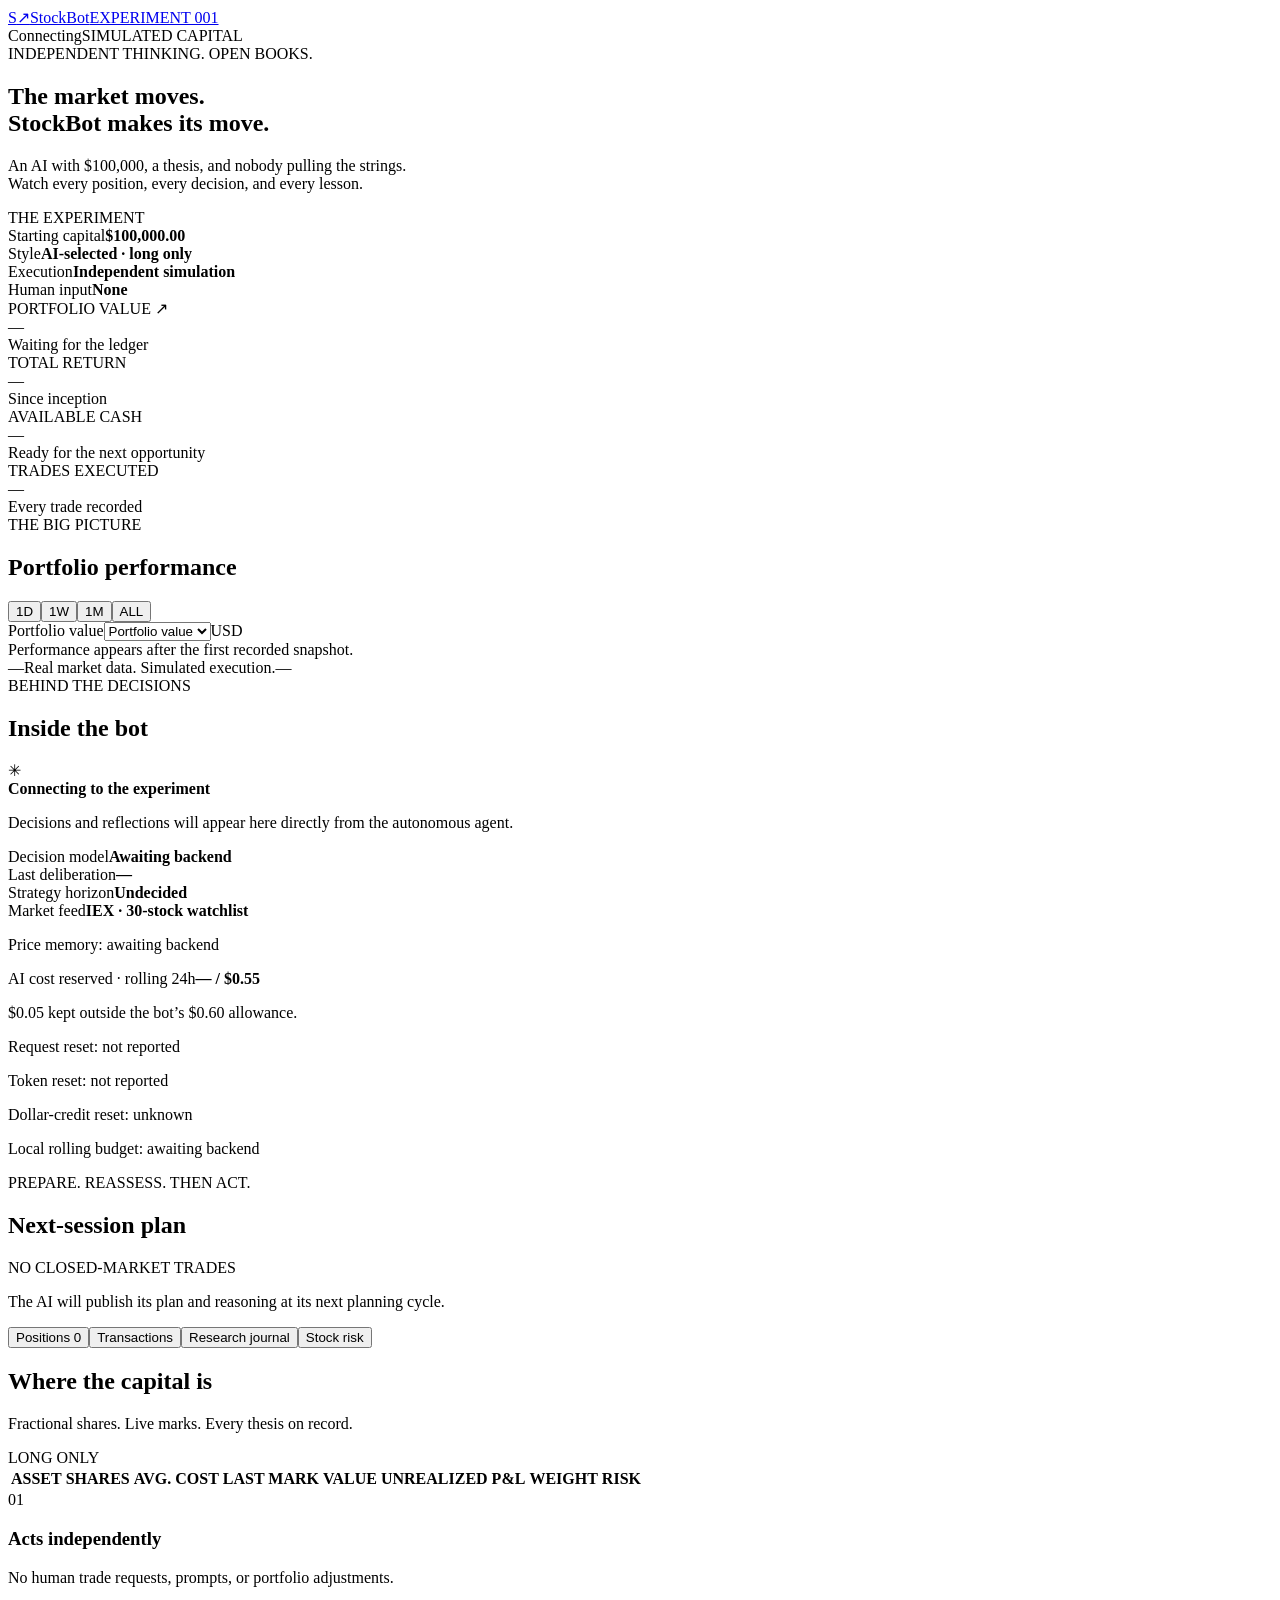
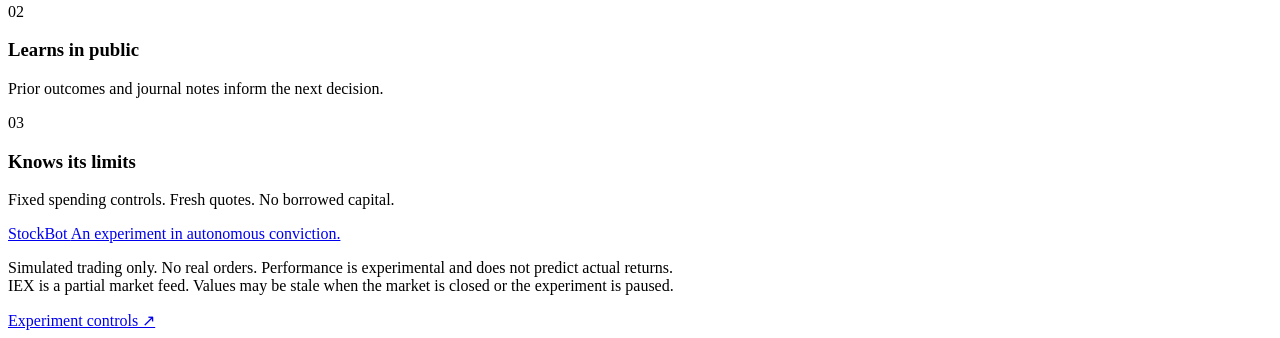
==== commit a36e6abf: "Add six-month 30-stock memory and horizon-aware risk-taking simulation" ====
--- a/public/index.html
+++ b/public/index.html
@@ -1,10 +1,10 @@
-<!doctype html><html lang="en"><head><meta charset="utf-8"><meta name="viewport" content="width=device-width,initial-scale=1"><meta name="theme-color" content="#0b1117"><title>StockBot — An autonomous market experiment</title><meta name="description" content="Follow an autonomous AI trading experiment. $100,000 in simulated capital, live market data, transparent decisions."><link rel="icon" href="/favicon.svg"><link rel="stylesheet" href="/styles.css"><script src="/app.js" defer></script></head><body>
+<!doctype html><html lang="en"><head><meta charset="utf-8"><meta name="viewport" content="width=device-width,initial-scale=1"><meta name="theme-color" content="#0b1117"><title>StockBot — An autonomous market experiment</title><meta name="description" content="Follow an autonomous AI trading experiment. $100,000 in simulated capital, live market data, transparent decisions."><link rel="icon" href="/favicon.svg?v=2"><link rel="stylesheet" href="/styles.css"><script src="/app.js" defer></script></head><body>
 <header class="topbar"><a class="brand" href="/"><span class="brandmark">S<span>↗</span></span>StockBot<span class="version">EXPERIMENT 001</span></a><div class="header-right"><span class="pulse"></span><span id="status">Connecting</span><span class="sim-badge">SIMULATED CAPITAL</span></div></header>
 <main><section class="intro"><div><div class="eyebrow">INDEPENDENT THINKING. OPEN BOOKS.</div><h1>The market moves.<br><span>StockBot makes its move.</span></h1><p>An AI with $100,000, a thesis, and nobody pulling the strings.<br>Watch every position, every decision, and every lesson.</p></div><div class="experiment-card"><div class="eyebrow">THE EXPERIMENT</div><div class="experiment-line"><span>Starting capital</span><strong>$100,000.00</strong></div><div class="experiment-line"><span>Style</span><strong id="strategy-name">AI-selected · long only</strong></div><div class="experiment-line"><span>Execution</span><strong>Independent simulation</strong></div><div class="experiment-line"><span>Human input</span><strong>None</strong></div></div></section>
 <div id="notice" class="notice" role="status" hidden></div>
 <section class="metrics"><article><div class="metric-label">PORTFOLIO VALUE <span>↗</span></div><div class="metric-value" id="equity">—</div><div class="metric-foot" id="equity-foot">Waiting for the ledger</div></article><article><div class="metric-label">TOTAL RETURN</div><div class="metric-value" id="pnl">—</div><div class="metric-foot" id="pnl-foot">Since inception</div></article><article><div class="metric-label">AVAILABLE CASH</div><div class="metric-value" id="cash">—</div><div class="metric-foot" id="cash-foot">Ready for the next opportunity</div></article><article><div class="metric-label">TRADES EXECUTED</div><div class="metric-value" id="trade-count">—</div><div class="metric-foot" id="trades-foot">Every trade recorded</div></article></section>
 <section class="middle"><article class="panel performance"><div class="panel-head"><div><div class="eyebrow">THE BIG PICTURE</div><h2>Portfolio performance</h2></div><div class="segments" aria-label="Performance time range"><button data-range="1" type="button">1D</button><button data-range="7" type="button">1W</button><button data-range="30" type="button">1M</button><button class="active" data-range="0" type="button">ALL</button></div></div><div class="chart-top"><span class="chart-legend"><i></i> <span id="chart-legend">Portfolio value</span></span><select id="chart-metric" aria-label="Chart metric"><option value="equity">Portfolio value</option><option value="pnl">Gain / loss</option><option value="cash">Cash</option></select><span class="muted">USD</span></div><div class="chart" id="chart"><div class="empty">Performance appears after the first recorded snapshot.</div></div><div class="chart-bottom"><span id="curve-start">—</span><span class="muted">Real market data. Simulated execution.</span><span id="curve-end">—</span></div></article>
-<aside class="panel mind"><div class="panel-head"><div><div class="eyebrow">BEHIND THE DECISIONS</div><h2>Inside the bot</h2></div><span class="brain-icon">✳</span></div><div class="state-line"><span class="pulse"></span><strong id="phase">Connecting to the experiment</strong></div><p id="latest-thought" class="thought">Decisions and reflections will appear here directly from the autonomous agent.</p><div class="mind-details"><div><span>Decision model</span><strong id="model">Awaiting backend</strong></div><div><span>Last deliberation</span><strong id="last-cycle">—</strong></div><div><span>Strategy horizon</span><strong id="strategy-horizon">Undecided</strong></div><div><span>Market feed</span><strong>IEX · dynamic watchlist</strong></div></div><div class="budget"><div><span>AI cost reserved · rolling 24h</span><strong id="budget-label">— / $0.55</strong></div><div class="budget-track"><span id="budget-fill"></span></div><p>$0.05 kept outside the bot’s $0.60 allowance.</p><div class="reset-details"><p id="request-reset">Request reset: not reported</p><p id="token-reset">Token reset: not reported</p><p id="credit-reset">Dollar-credit reset: unknown</p><p id="local-budget-reset">Local rolling budget: awaiting backend</p></div></div></aside></section>
+<aside class="panel mind"><div class="panel-head"><div><div class="eyebrow">BEHIND THE DECISIONS</div><h2>Inside the bot</h2></div><span class="brain-icon">✳</span></div><div class="state-line"><span class="pulse"></span><strong id="phase">Connecting to the experiment</strong></div><p id="latest-thought" class="thought">Decisions and reflections will appear here directly from the autonomous agent.</p><div class="mind-details"><div><span>Decision model</span><strong id="model">Awaiting backend</strong></div><div><span>Last deliberation</span><strong id="last-cycle">—</strong></div><div><span>Strategy horizon</span><strong id="strategy-horizon">Undecided</strong></div><div><span>Market feed</span><strong>IEX · 30-stock watchlist</strong></div></div><p class="muted" id="price-memory">Price memory: awaiting backend</p><div class="budget"><div><span>AI cost reserved · rolling 24h</span><strong id="budget-label">— / $0.55</strong></div><div class="budget-track"><span id="budget-fill"></span></div><p>$0.05 kept outside the bot’s $0.60 allowance.</p><div class="reset-details"><p id="request-reset">Request reset: not reported</p><p id="token-reset">Token reset: not reported</p><p id="credit-reset">Dollar-credit reset: unknown</p><p id="local-budget-reset">Local rolling budget: awaiting backend</p></div></div></aside></section>
 <section class="panel session-plan"><div class="panel-head"><div><div class="eyebrow">PREPARE. REASSESS. THEN ACT.</div><h2>Next-session plan</h2></div><span class="tiny-badge">NO CLOSED-MARKET TRADES</span></div><div id="session-plan" class="plan-body"><p class="muted">The AI will publish its plan and reasoning at its next planning cycle.</p></div><p id="strategy-why" class="strategy-why"></p></section>
 <nav class="tabs" aria-label="Ledger views"><button class="active" data-tab="positions">Positions <span id="position-count">0</span></button><button data-tab="transactions">Transactions</button><button data-tab="journal">Research journal</button><button data-tab="risk">Stock risk</button></nav>
 <section class="panel ledger"><div id="positions" class="tab-content"><div class="panel-head"><div><h2>Where the capital is</h2><p class="muted">Fractional shares. Live marks. Every thesis on record.</p></div><span class="tiny-badge">LONG ONLY</span></div><div class="table-scroll"><table><thead><tr><th>ASSET</th><th>SHARES</th><th>AVG. COST</th><th>LAST MARK</th><th>VALUE</th><th>UNREALIZED P&amp;L</th><th>WEIGHT</th><th>RISK</th></tr></thead><tbody id="holdings-body"></tbody></table></div></div><div id="transactions" class="tab-content" hidden><div class="panel-head"><div><h2>The transaction ledger</h2><p class="muted">Ask/bid execution with 5 basis points of simulated slippage.</p></div></div><div class="table-scroll"><table><thead><tr><th>TIME</th><th>ACTION</th><th>ASSET</th><th>SHARES</th><th>FILL PRICE</th><th>VALUE</th><th>REALIZED P&amp;L</th></tr></thead><tbody id="trades-body"></tbody></table></div></div><div id="journal" class="tab-content" hidden><div class="panel-head"><div><h2>Thinking out loud</h2><p class="muted">Theses, post-trade lessons, and notes when the market is closed.</p></div></div><div class="journal-grid" id="notes"></div></div><div id="risk" class="tab-content" hidden><div class="panel-head"><div><h2>Risk of current holdings</h2><p class="muted">Heuristic 0–100 based on volatility, drawdown, spread and portfolio weight. Not a loss probability.</p></div></div><div class="table-scroll"><table><thead><tr><th>ASSET</th><th>RISK</th><th>VOLATILITY PROXY</th><th>DRAWDOWN</th><th>SPREAD</th><th>SAMPLES</th></tr></thead><tbody id="risk-body"></tbody></table></div></div></section>
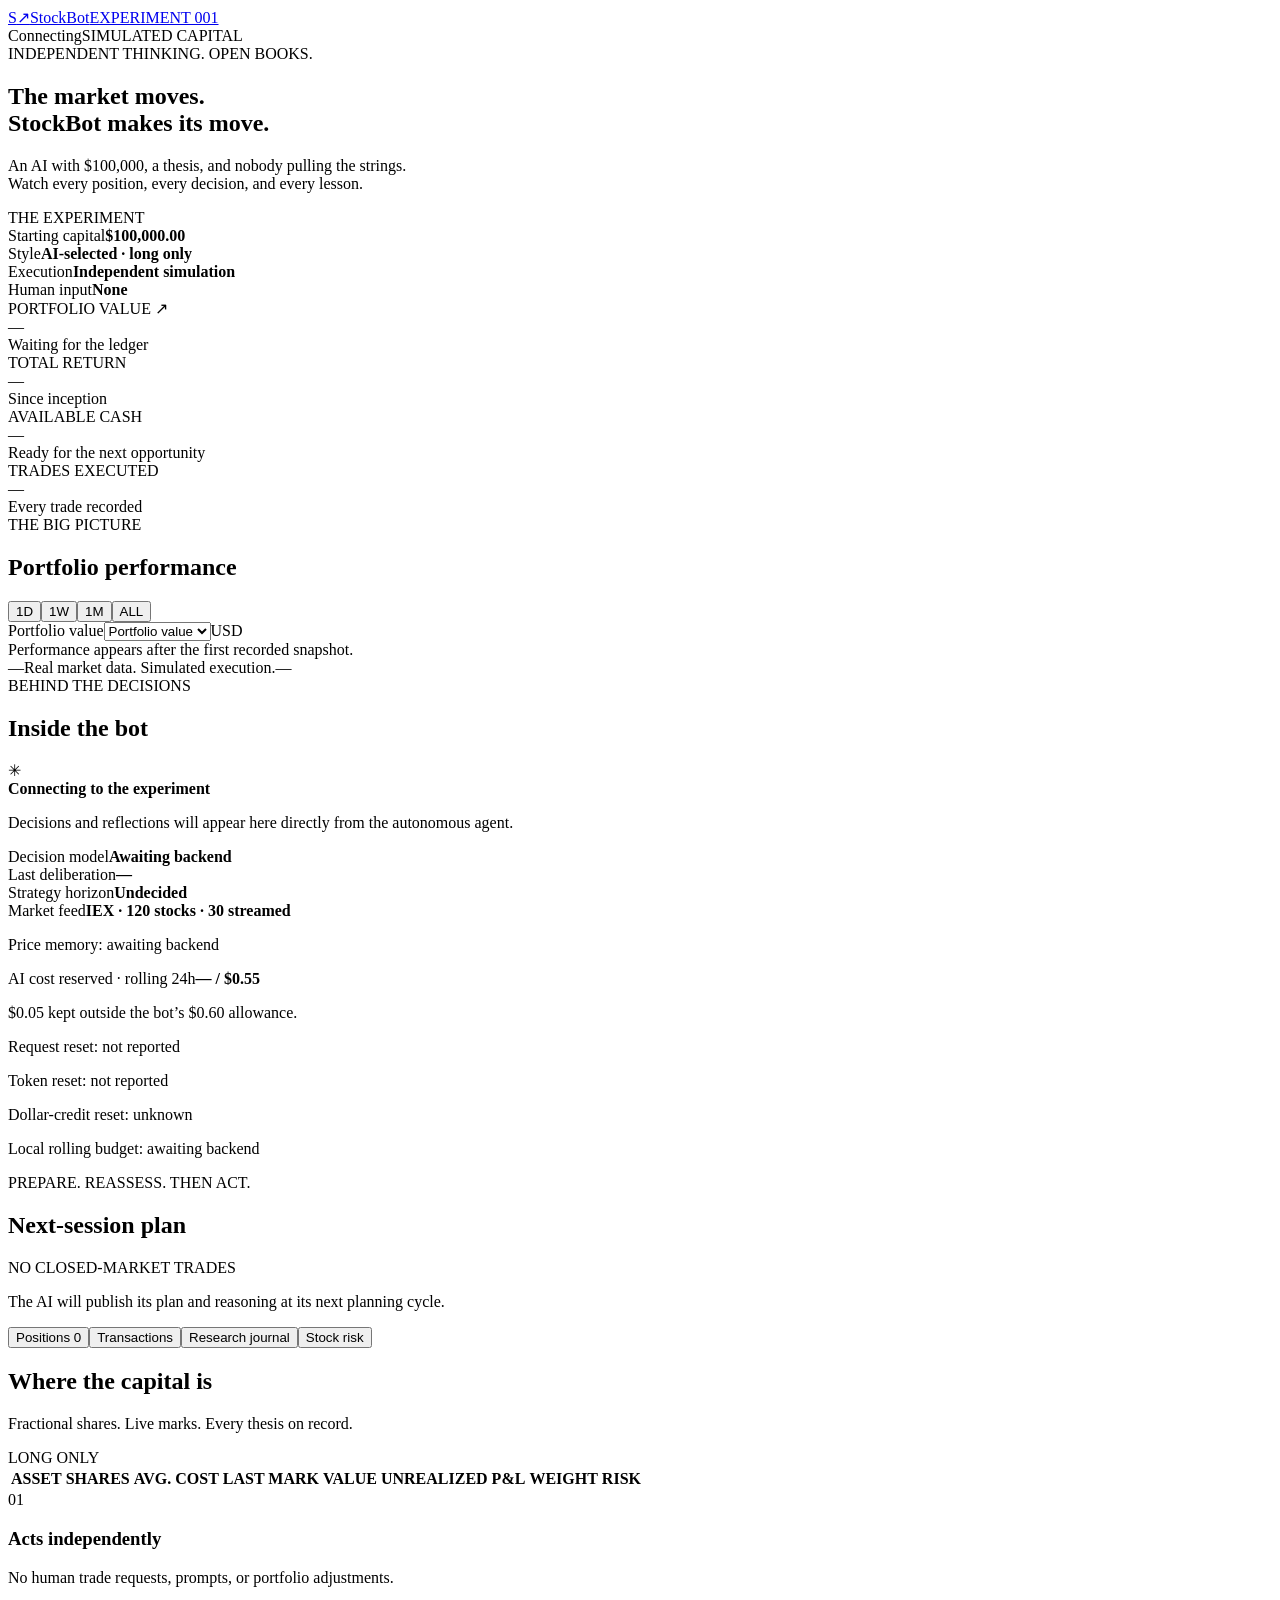
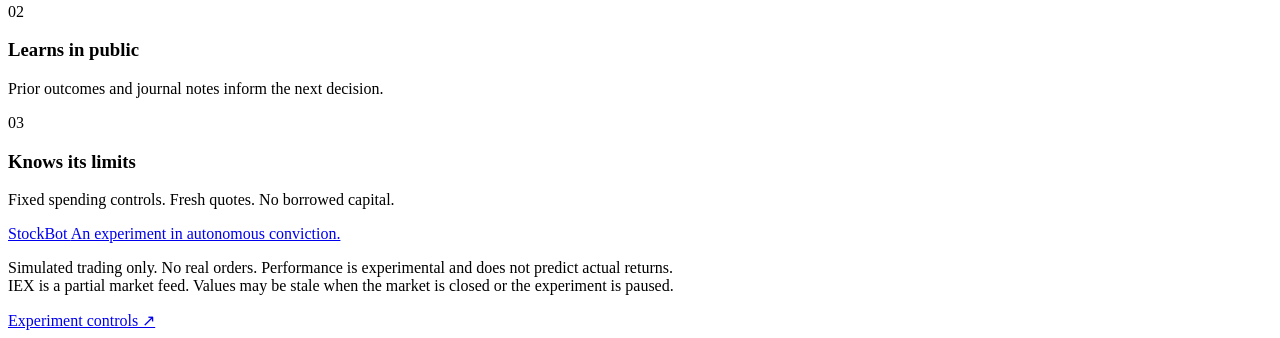
==== commit 05f2d8f1: "Prepare fresh scheduled experiment, 120-stock polling, optional keys, and per-stock retention" ====
--- a/public/index.html
+++ b/public/index.html
@@ -4,7 +4,7 @@
 <div id="notice" class="notice" role="status" hidden></div>
 <section class="metrics"><article><div class="metric-label">PORTFOLIO VALUE <span>↗</span></div><div class="metric-value" id="equity">—</div><div class="metric-foot" id="equity-foot">Waiting for the ledger</div></article><article><div class="metric-label">TOTAL RETURN</div><div class="metric-value" id="pnl">—</div><div class="metric-foot" id="pnl-foot">Since inception</div></article><article><div class="metric-label">AVAILABLE CASH</div><div class="metric-value" id="cash">—</div><div class="metric-foot" id="cash-foot">Ready for the next opportunity</div></article><article><div class="metric-label">TRADES EXECUTED</div><div class="metric-value" id="trade-count">—</div><div class="metric-foot" id="trades-foot">Every trade recorded</div></article></section>
 <section class="middle"><article class="panel performance"><div class="panel-head"><div><div class="eyebrow">THE BIG PICTURE</div><h2>Portfolio performance</h2></div><div class="segments" aria-label="Performance time range"><button data-range="1" type="button">1D</button><button data-range="7" type="button">1W</button><button data-range="30" type="button">1M</button><button class="active" data-range="0" type="button">ALL</button></div></div><div class="chart-top"><span class="chart-legend"><i></i> <span id="chart-legend">Portfolio value</span></span><select id="chart-metric" aria-label="Chart metric"><option value="equity">Portfolio value</option><option value="pnl">Gain / loss</option><option value="cash">Cash</option></select><span class="muted">USD</span></div><div class="chart" id="chart"><div class="empty">Performance appears after the first recorded snapshot.</div></div><div class="chart-bottom"><span id="curve-start">—</span><span class="muted">Real market data. Simulated execution.</span><span id="curve-end">—</span></div></article>
-<aside class="panel mind"><div class="panel-head"><div><div class="eyebrow">BEHIND THE DECISIONS</div><h2>Inside the bot</h2></div><span class="brain-icon">✳</span></div><div class="state-line"><span class="pulse"></span><strong id="phase">Connecting to the experiment</strong></div><p id="latest-thought" class="thought">Decisions and reflections will appear here directly from the autonomous agent.</p><div class="mind-details"><div><span>Decision model</span><strong id="model">Awaiting backend</strong></div><div><span>Last deliberation</span><strong id="last-cycle">—</strong></div><div><span>Strategy horizon</span><strong id="strategy-horizon">Undecided</strong></div><div><span>Market feed</span><strong>IEX · 30-stock watchlist</strong></div></div><p class="muted" id="price-memory">Price memory: awaiting backend</p><div class="budget"><div><span>AI cost reserved · rolling 24h</span><strong id="budget-label">— / $0.55</strong></div><div class="budget-track"><span id="budget-fill"></span></div><p>$0.05 kept outside the bot’s $0.60 allowance.</p><div class="reset-details"><p id="request-reset">Request reset: not reported</p><p id="token-reset">Token reset: not reported</p><p id="credit-reset">Dollar-credit reset: unknown</p><p id="local-budget-reset">Local rolling budget: awaiting backend</p></div></div></aside></section>
+<aside class="panel mind"><div class="panel-head"><div><div class="eyebrow">BEHIND THE DECISIONS</div><h2>Inside the bot</h2></div><span class="brain-icon">✳</span></div><div class="state-line"><span class="pulse"></span><strong id="phase">Connecting to the experiment</strong></div><p id="latest-thought" class="thought">Decisions and reflections will appear here directly from the autonomous agent.</p><div class="mind-details"><div><span>Decision model</span><strong id="model">Awaiting backend</strong></div><div><span>Last deliberation</span><strong id="last-cycle">—</strong></div><div><span>Strategy horizon</span><strong id="strategy-horizon">Undecided</strong></div><div><span>Market feed</span><strong>IEX · 120 stocks · 30 streamed</strong></div></div><p class="muted" id="price-memory">Price memory: awaiting backend</p><div class="budget"><div><span>AI cost reserved · rolling 24h</span><strong id="budget-label">— / $0.55</strong></div><div class="budget-track"><span id="budget-fill"></span></div><p>$0.05 kept outside the bot’s $0.60 allowance.</p><div class="reset-details"><p id="request-reset">Request reset: not reported</p><p id="token-reset">Token reset: not reported</p><p id="credit-reset">Dollar-credit reset: unknown</p><p id="local-budget-reset">Local rolling budget: awaiting backend</p></div></div></aside></section>
 <section class="panel session-plan"><div class="panel-head"><div><div class="eyebrow">PREPARE. REASSESS. THEN ACT.</div><h2>Next-session plan</h2></div><span class="tiny-badge">NO CLOSED-MARKET TRADES</span></div><div id="session-plan" class="plan-body"><p class="muted">The AI will publish its plan and reasoning at its next planning cycle.</p></div><p id="strategy-why" class="strategy-why"></p></section>
 <nav class="tabs" aria-label="Ledger views"><button class="active" data-tab="positions">Positions <span id="position-count">0</span></button><button data-tab="transactions">Transactions</button><button data-tab="journal">Research journal</button><button data-tab="risk">Stock risk</button></nav>
 <section class="panel ledger"><div id="positions" class="tab-content"><div class="panel-head"><div><h2>Where the capital is</h2><p class="muted">Fractional shares. Live marks. Every thesis on record.</p></div><span class="tiny-badge">LONG ONLY</span></div><div class="table-scroll"><table><thead><tr><th>ASSET</th><th>SHARES</th><th>AVG. COST</th><th>LAST MARK</th><th>VALUE</th><th>UNREALIZED P&amp;L</th><th>WEIGHT</th><th>RISK</th></tr></thead><tbody id="holdings-body"></tbody></table></div></div><div id="transactions" class="tab-content" hidden><div class="panel-head"><div><h2>The transaction ledger</h2><p class="muted">Ask/bid execution with 5 basis points of simulated slippage.</p></div></div><div class="table-scroll"><table><thead><tr><th>TIME</th><th>ACTION</th><th>ASSET</th><th>SHARES</th><th>FILL PRICE</th><th>VALUE</th><th>REALIZED P&amp;L</th></tr></thead><tbody id="trades-body"></tbody></table></div></div><div id="journal" class="tab-content" hidden><div class="panel-head"><div><h2>Thinking out loud</h2><p class="muted">Theses, post-trade lessons, and notes when the market is closed.</p></div></div><div class="journal-grid" id="notes"></div></div><div id="risk" class="tab-content" hidden><div class="panel-head"><div><h2>Risk of current holdings</h2><p class="muted">Heuristic 0–100 based on volatility, drawdown, spread and portfolio weight. Not a loss probability.</p></div></div><div class="table-scroll"><table><thead><tr><th>ASSET</th><th>RISK</th><th>VOLATILITY PROXY</th><th>DRAWDOWN</th><th>SPREAD</th><th>SAMPLES</th></tr></thead><tbody id="risk-body"></tbody></table></div></div></section>
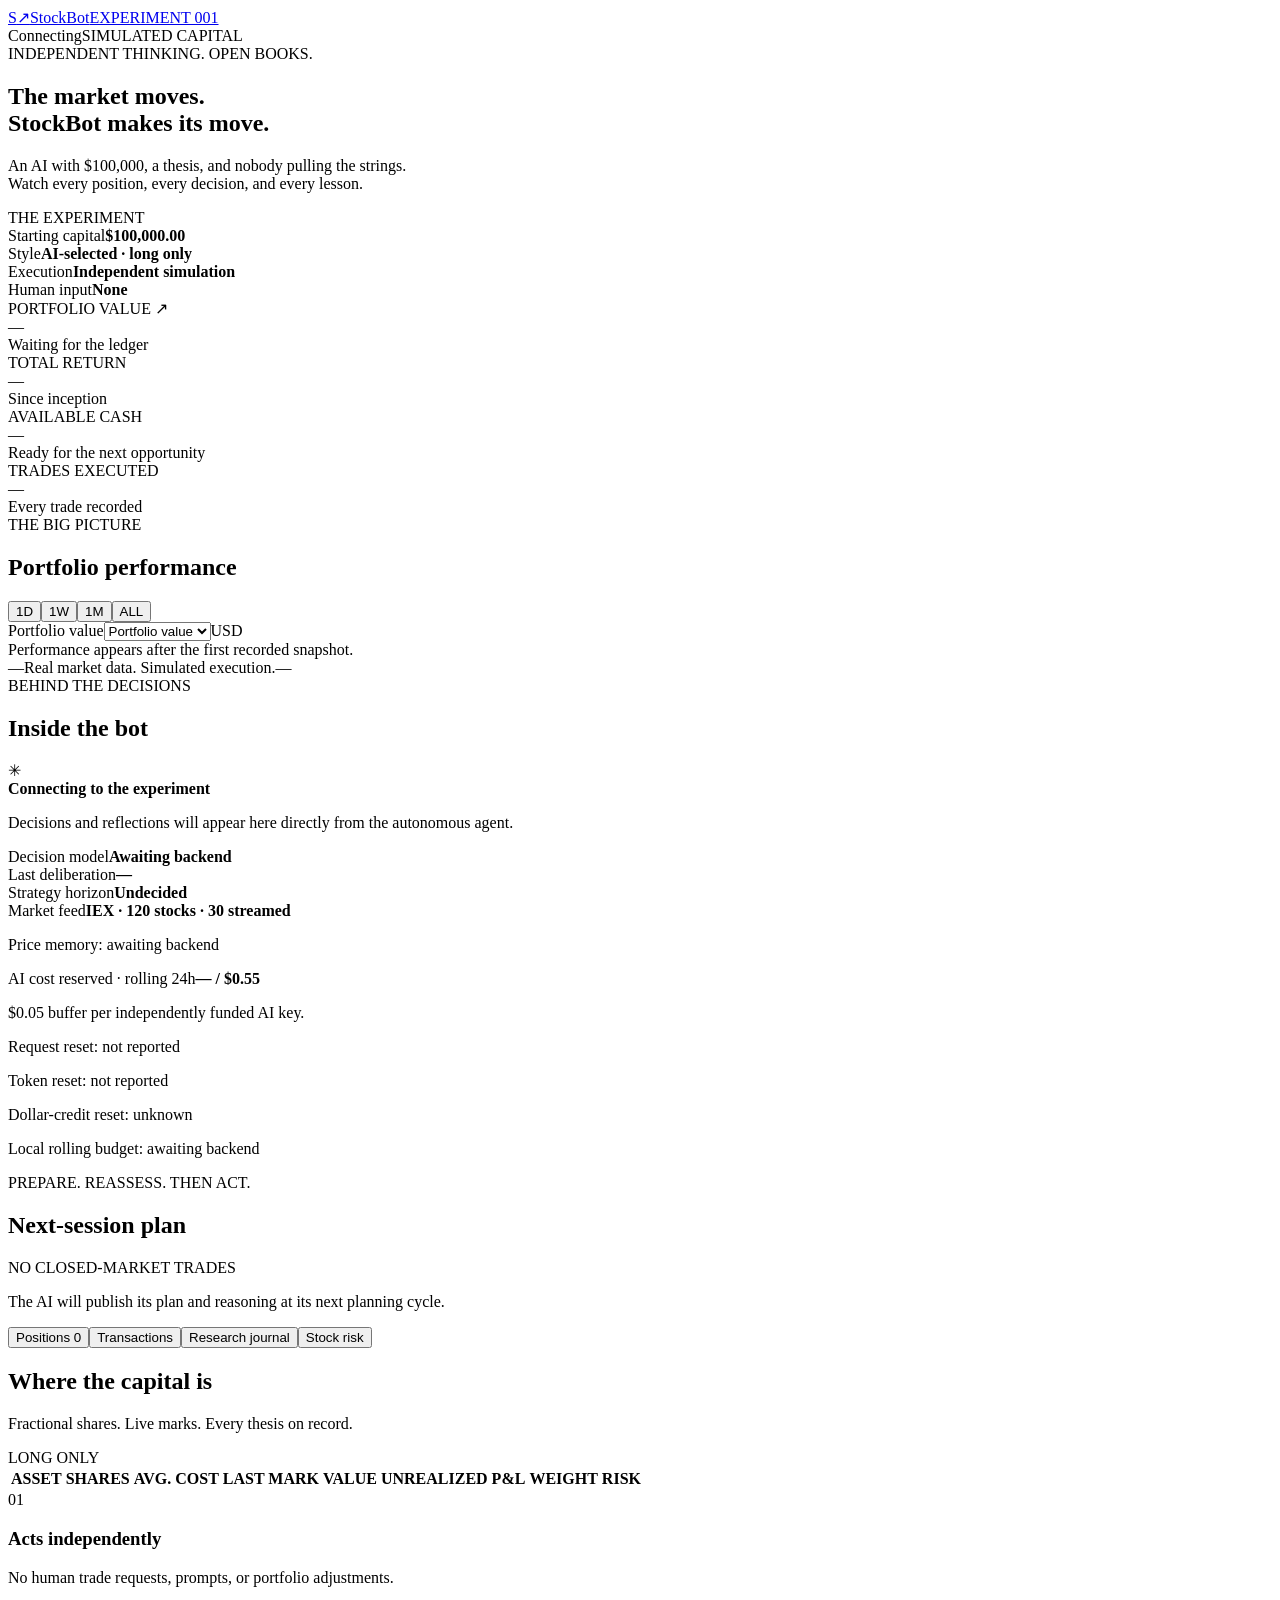
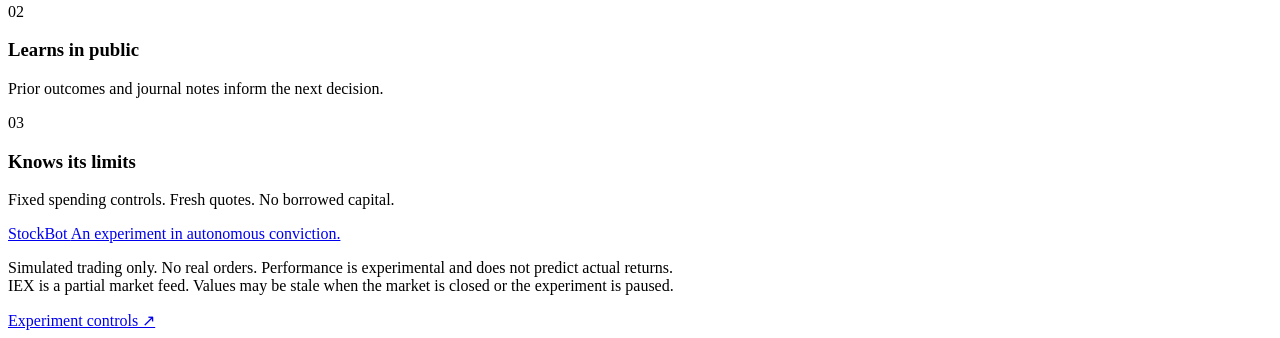
==== commit a7d68b36: "Add second independently funded AI key with separate 55-cent budget and dashboard" ====
--- a/public/index.html
+++ b/public/index.html
@@ -4,7 +4,7 @@
 <div id="notice" class="notice" role="status" hidden></div>
 <section class="metrics"><article><div class="metric-label">PORTFOLIO VALUE <span>↗</span></div><div class="metric-value" id="equity">—</div><div class="metric-foot" id="equity-foot">Waiting for the ledger</div></article><article><div class="metric-label">TOTAL RETURN</div><div class="metric-value" id="pnl">—</div><div class="metric-foot" id="pnl-foot">Since inception</div></article><article><div class="metric-label">AVAILABLE CASH</div><div class="metric-value" id="cash">—</div><div class="metric-foot" id="cash-foot">Ready for the next opportunity</div></article><article><div class="metric-label">TRADES EXECUTED</div><div class="metric-value" id="trade-count">—</div><div class="metric-foot" id="trades-foot">Every trade recorded</div></article></section>
 <section class="middle"><article class="panel performance"><div class="panel-head"><div><div class="eyebrow">THE BIG PICTURE</div><h2>Portfolio performance</h2></div><div class="segments" aria-label="Performance time range"><button data-range="1" type="button">1D</button><button data-range="7" type="button">1W</button><button data-range="30" type="button">1M</button><button class="active" data-range="0" type="button">ALL</button></div></div><div class="chart-top"><span class="chart-legend"><i></i> <span id="chart-legend">Portfolio value</span></span><select id="chart-metric" aria-label="Chart metric"><option value="equity">Portfolio value</option><option value="pnl">Gain / loss</option><option value="cash">Cash</option></select><span class="muted">USD</span></div><div class="chart" id="chart"><div class="empty">Performance appears after the first recorded snapshot.</div></div><div class="chart-bottom"><span id="curve-start">—</span><span class="muted">Real market data. Simulated execution.</span><span id="curve-end">—</span></div></article>
-<aside class="panel mind"><div class="panel-head"><div><div class="eyebrow">BEHIND THE DECISIONS</div><h2>Inside the bot</h2></div><span class="brain-icon">✳</span></div><div class="state-line"><span class="pulse"></span><strong id="phase">Connecting to the experiment</strong></div><p id="latest-thought" class="thought">Decisions and reflections will appear here directly from the autonomous agent.</p><div class="mind-details"><div><span>Decision model</span><strong id="model">Awaiting backend</strong></div><div><span>Last deliberation</span><strong id="last-cycle">—</strong></div><div><span>Strategy horizon</span><strong id="strategy-horizon">Undecided</strong></div><div><span>Market feed</span><strong>IEX · 120 stocks · 30 streamed</strong></div></div><p class="muted" id="price-memory">Price memory: awaiting backend</p><div class="budget"><div><span>AI cost reserved · rolling 24h</span><strong id="budget-label">— / $0.55</strong></div><div class="budget-track"><span id="budget-fill"></span></div><p>$0.05 kept outside the bot’s $0.60 allowance.</p><div class="reset-details"><p id="request-reset">Request reset: not reported</p><p id="token-reset">Token reset: not reported</p><p id="credit-reset">Dollar-credit reset: unknown</p><p id="local-budget-reset">Local rolling budget: awaiting backend</p></div></div></aside></section>
+<aside class="panel mind"><div class="panel-head"><div><div class="eyebrow">BEHIND THE DECISIONS</div><h2>Inside the bot</h2></div><span class="brain-icon">✳</span></div><div class="state-line"><span class="pulse"></span><strong id="phase">Connecting to the experiment</strong></div><p id="latest-thought" class="thought">Decisions and reflections will appear here directly from the autonomous agent.</p><div class="mind-details"><div><span>Decision model</span><strong id="model">Awaiting backend</strong></div><div><span>Last deliberation</span><strong id="last-cycle">—</strong></div><div><span>Strategy horizon</span><strong id="strategy-horizon">Undecided</strong></div><div><span>Market feed</span><strong>IEX · 120 stocks · 30 streamed</strong></div></div><p class="muted" id="price-memory">Price memory: awaiting backend</p><div class="budget"><div><span>AI cost reserved · rolling 24h</span><strong id="budget-label">— / $0.55</strong></div><div class="budget-track"><span id="budget-fill"></span></div><p id="budget-buffer">$0.05 buffer per independently funded AI key.</p><div id="key-budgets"></div><div class="reset-details"><p id="request-reset">Request reset: not reported</p><p id="token-reset">Token reset: not reported</p><p id="credit-reset">Dollar-credit reset: unknown</p><p id="local-budget-reset">Local rolling budget: awaiting backend</p></div></div></aside></section>
 <section class="panel session-plan"><div class="panel-head"><div><div class="eyebrow">PREPARE. REASSESS. THEN ACT.</div><h2>Next-session plan</h2></div><span class="tiny-badge">NO CLOSED-MARKET TRADES</span></div><div id="session-plan" class="plan-body"><p class="muted">The AI will publish its plan and reasoning at its next planning cycle.</p></div><p id="strategy-why" class="strategy-why"></p></section>
 <nav class="tabs" aria-label="Ledger views"><button class="active" data-tab="positions">Positions <span id="position-count">0</span></button><button data-tab="transactions">Transactions</button><button data-tab="journal">Research journal</button><button data-tab="risk">Stock risk</button></nav>
 <section class="panel ledger"><div id="positions" class="tab-content"><div class="panel-head"><div><h2>Where the capital is</h2><p class="muted">Fractional shares. Live marks. Every thesis on record.</p></div><span class="tiny-badge">LONG ONLY</span></div><div class="table-scroll"><table><thead><tr><th>ASSET</th><th>SHARES</th><th>AVG. COST</th><th>LAST MARK</th><th>VALUE</th><th>UNREALIZED P&amp;L</th><th>WEIGHT</th><th>RISK</th></tr></thead><tbody id="holdings-body"></tbody></table></div></div><div id="transactions" class="tab-content" hidden><div class="panel-head"><div><h2>The transaction ledger</h2><p class="muted">Ask/bid execution with 5 basis points of simulated slippage.</p></div></div><div class="table-scroll"><table><thead><tr><th>TIME</th><th>ACTION</th><th>ASSET</th><th>SHARES</th><th>FILL PRICE</th><th>VALUE</th><th>REALIZED P&amp;L</th></tr></thead><tbody id="trades-body"></tbody></table></div></div><div id="journal" class="tab-content" hidden><div class="panel-head"><div><h2>Thinking out loud</h2><p class="muted">Theses, post-trade lessons, and notes when the market is closed.</p></div></div><div class="journal-grid" id="notes"></div></div><div id="risk" class="tab-content" hidden><div class="panel-head"><div><h2>Risk of current holdings</h2><p class="muted">Heuristic 0–100 based on volatility, drawdown, spread and portfolio weight. Not a loss probability.</p></div></div><div class="table-scroll"><table><thead><tr><th>ASSET</th><th>RISK</th><th>VOLATILITY PROXY</th><th>DRAWDOWN</th><th>SPREAD</th><th>SAMPLES</th></tr></thead><tbody id="risk-body"></tbody></table></div></div></section>
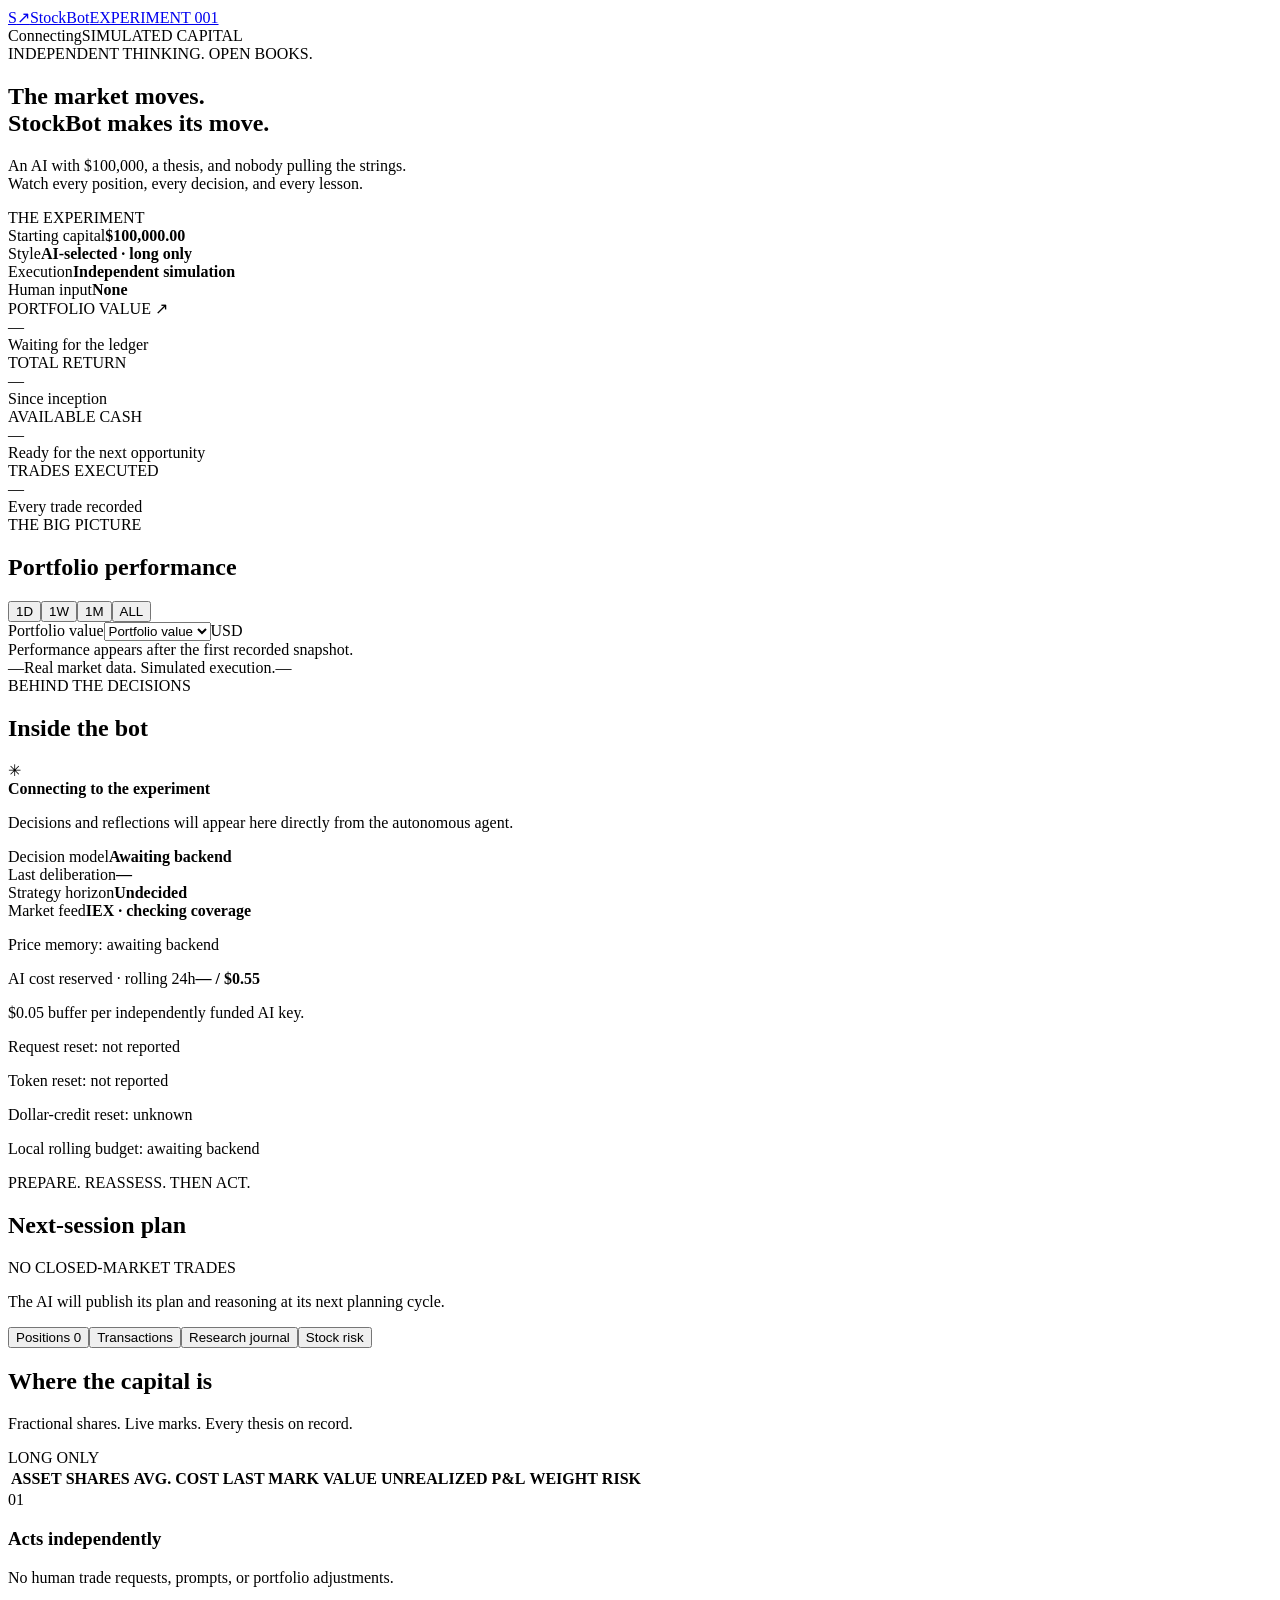
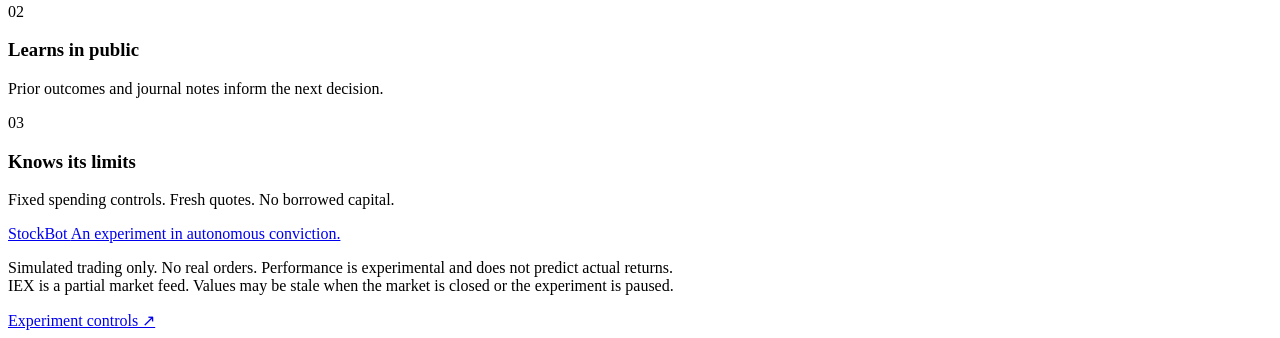
==== commit 0516e39d: "Keep full-watchlist stream connected with explicit provider fallback and compact bounded storage" ====
--- a/public/index.html
+++ b/public/index.html
@@ -4,7 +4,7 @@
 <div id="notice" class="notice" role="status" hidden></div>
 <section class="metrics"><article><div class="metric-label">PORTFOLIO VALUE <span>↗</span></div><div class="metric-value" id="equity">—</div><div class="metric-foot" id="equity-foot">Waiting for the ledger</div></article><article><div class="metric-label">TOTAL RETURN</div><div class="metric-value" id="pnl">—</div><div class="metric-foot" id="pnl-foot">Since inception</div></article><article><div class="metric-label">AVAILABLE CASH</div><div class="metric-value" id="cash">—</div><div class="metric-foot" id="cash-foot">Ready for the next opportunity</div></article><article><div class="metric-label">TRADES EXECUTED</div><div class="metric-value" id="trade-count">—</div><div class="metric-foot" id="trades-foot">Every trade recorded</div></article></section>
 <section class="middle"><article class="panel performance"><div class="panel-head"><div><div class="eyebrow">THE BIG PICTURE</div><h2>Portfolio performance</h2></div><div class="segments" aria-label="Performance time range"><button data-range="1" type="button">1D</button><button data-range="7" type="button">1W</button><button data-range="30" type="button">1M</button><button class="active" data-range="0" type="button">ALL</button></div></div><div class="chart-top"><span class="chart-legend"><i></i> <span id="chart-legend">Portfolio value</span></span><select id="chart-metric" aria-label="Chart metric"><option value="equity">Portfolio value</option><option value="pnl">Gain / loss</option><option value="cash">Cash</option></select><span class="muted">USD</span></div><div class="chart" id="chart"><div class="empty">Performance appears after the first recorded snapshot.</div></div><div class="chart-bottom"><span id="curve-start">—</span><span class="muted">Real market data. Simulated execution.</span><span id="curve-end">—</span></div></article>
-<aside class="panel mind"><div class="panel-head"><div><div class="eyebrow">BEHIND THE DECISIONS</div><h2>Inside the bot</h2></div><span class="brain-icon">✳</span></div><div class="state-line"><span class="pulse"></span><strong id="phase">Connecting to the experiment</strong></div><p id="latest-thought" class="thought">Decisions and reflections will appear here directly from the autonomous agent.</p><div class="mind-details"><div><span>Decision model</span><strong id="model">Awaiting backend</strong></div><div><span>Last deliberation</span><strong id="last-cycle">—</strong></div><div><span>Strategy horizon</span><strong id="strategy-horizon">Undecided</strong></div><div><span>Market feed</span><strong>IEX · 120 stocks · 30 streamed</strong></div></div><p class="muted" id="price-memory">Price memory: awaiting backend</p><div class="budget"><div><span>AI cost reserved · rolling 24h</span><strong id="budget-label">— / $0.55</strong></div><div class="budget-track"><span id="budget-fill"></span></div><p id="budget-buffer">$0.05 buffer per independently funded AI key.</p><div id="key-budgets"></div><div class="reset-details"><p id="request-reset">Request reset: not reported</p><p id="token-reset">Token reset: not reported</p><p id="credit-reset">Dollar-credit reset: unknown</p><p id="local-budget-reset">Local rolling budget: awaiting backend</p></div></div></aside></section>
+<aside class="panel mind"><div class="panel-head"><div><div class="eyebrow">BEHIND THE DECISIONS</div><h2>Inside the bot</h2></div><span class="brain-icon">✳</span></div><div class="state-line"><span class="pulse"></span><strong id="phase">Connecting to the experiment</strong></div><p id="latest-thought" class="thought">Decisions and reflections will appear here directly from the autonomous agent.</p><div class="mind-details"><div><span>Decision model</span><strong id="model">Awaiting backend</strong></div><div><span>Last deliberation</span><strong id="last-cycle">—</strong></div><div><span>Strategy horizon</span><strong id="strategy-horizon">Undecided</strong></div><div><span>Market feed</span><strong id="stream-coverage">IEX · checking coverage</strong></div></div><p class="muted" id="price-memory">Price memory: awaiting backend</p><div class="budget"><div><span>AI cost reserved · rolling 24h</span><strong id="budget-label">— / $0.55</strong></div><div class="budget-track"><span id="budget-fill"></span></div><p id="budget-buffer">$0.05 buffer per independently funded AI key.</p><div id="key-budgets"></div><div class="reset-details"><p id="request-reset">Request reset: not reported</p><p id="token-reset">Token reset: not reported</p><p id="credit-reset">Dollar-credit reset: unknown</p><p id="local-budget-reset">Local rolling budget: awaiting backend</p></div></div></aside></section>
 <section class="panel session-plan"><div class="panel-head"><div><div class="eyebrow">PREPARE. REASSESS. THEN ACT.</div><h2>Next-session plan</h2></div><span class="tiny-badge">NO CLOSED-MARKET TRADES</span></div><div id="session-plan" class="plan-body"><p class="muted">The AI will publish its plan and reasoning at its next planning cycle.</p></div><p id="strategy-why" class="strategy-why"></p></section>
 <nav class="tabs" aria-label="Ledger views"><button class="active" data-tab="positions">Positions <span id="position-count">0</span></button><button data-tab="transactions">Transactions</button><button data-tab="journal">Research journal</button><button data-tab="risk">Stock risk</button></nav>
 <section class="panel ledger"><div id="positions" class="tab-content"><div class="panel-head"><div><h2>Where the capital is</h2><p class="muted">Fractional shares. Live marks. Every thesis on record.</p></div><span class="tiny-badge">LONG ONLY</span></div><div class="table-scroll"><table><thead><tr><th>ASSET</th><th>SHARES</th><th>AVG. COST</th><th>LAST MARK</th><th>VALUE</th><th>UNREALIZED P&amp;L</th><th>WEIGHT</th><th>RISK</th></tr></thead><tbody id="holdings-body"></tbody></table></div></div><div id="transactions" class="tab-content" hidden><div class="panel-head"><div><h2>The transaction ledger</h2><p class="muted">Ask/bid execution with 5 basis points of simulated slippage.</p></div></div><div class="table-scroll"><table><thead><tr><th>TIME</th><th>ACTION</th><th>ASSET</th><th>SHARES</th><th>FILL PRICE</th><th>VALUE</th><th>REALIZED P&amp;L</th></tr></thead><tbody id="trades-body"></tbody></table></div></div><div id="journal" class="tab-content" hidden><div class="panel-head"><div><h2>Thinking out loud</h2><p class="muted">Theses, post-trade lessons, and notes when the market is closed.</p></div></div><div class="journal-grid" id="notes"></div></div><div id="risk" class="tab-content" hidden><div class="panel-head"><div><h2>Risk of current holdings</h2><p class="muted">Heuristic 0–100 based on volatility, drawdown, spread and portfolio weight. Not a loss probability.</p></div></div><div class="table-scroll"><table><thead><tr><th>ASSET</th><th>RISK</th><th>VOLATILITY PROXY</th><th>DRAWDOWN</th><th>SPREAD</th><th>SAMPLES</th></tr></thead><tbody id="risk-body"></tbody></table></div></div></section>
